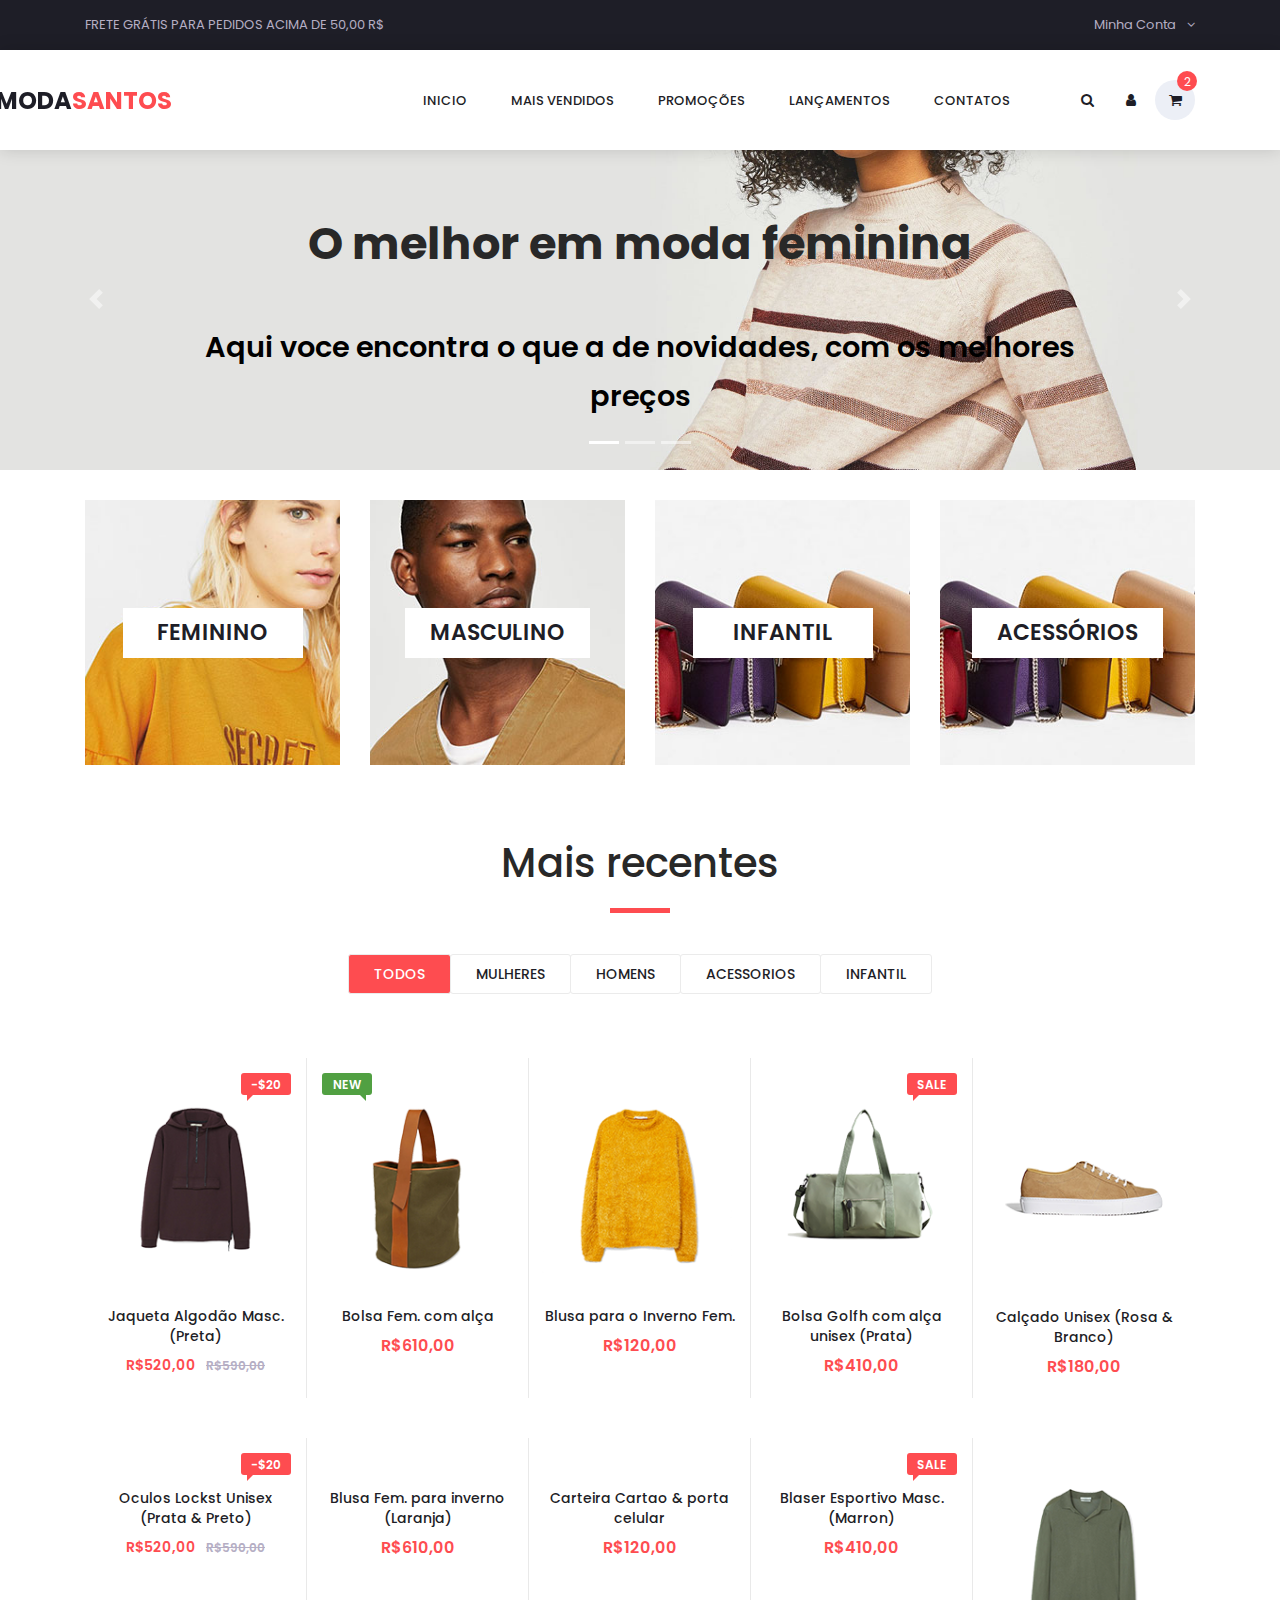
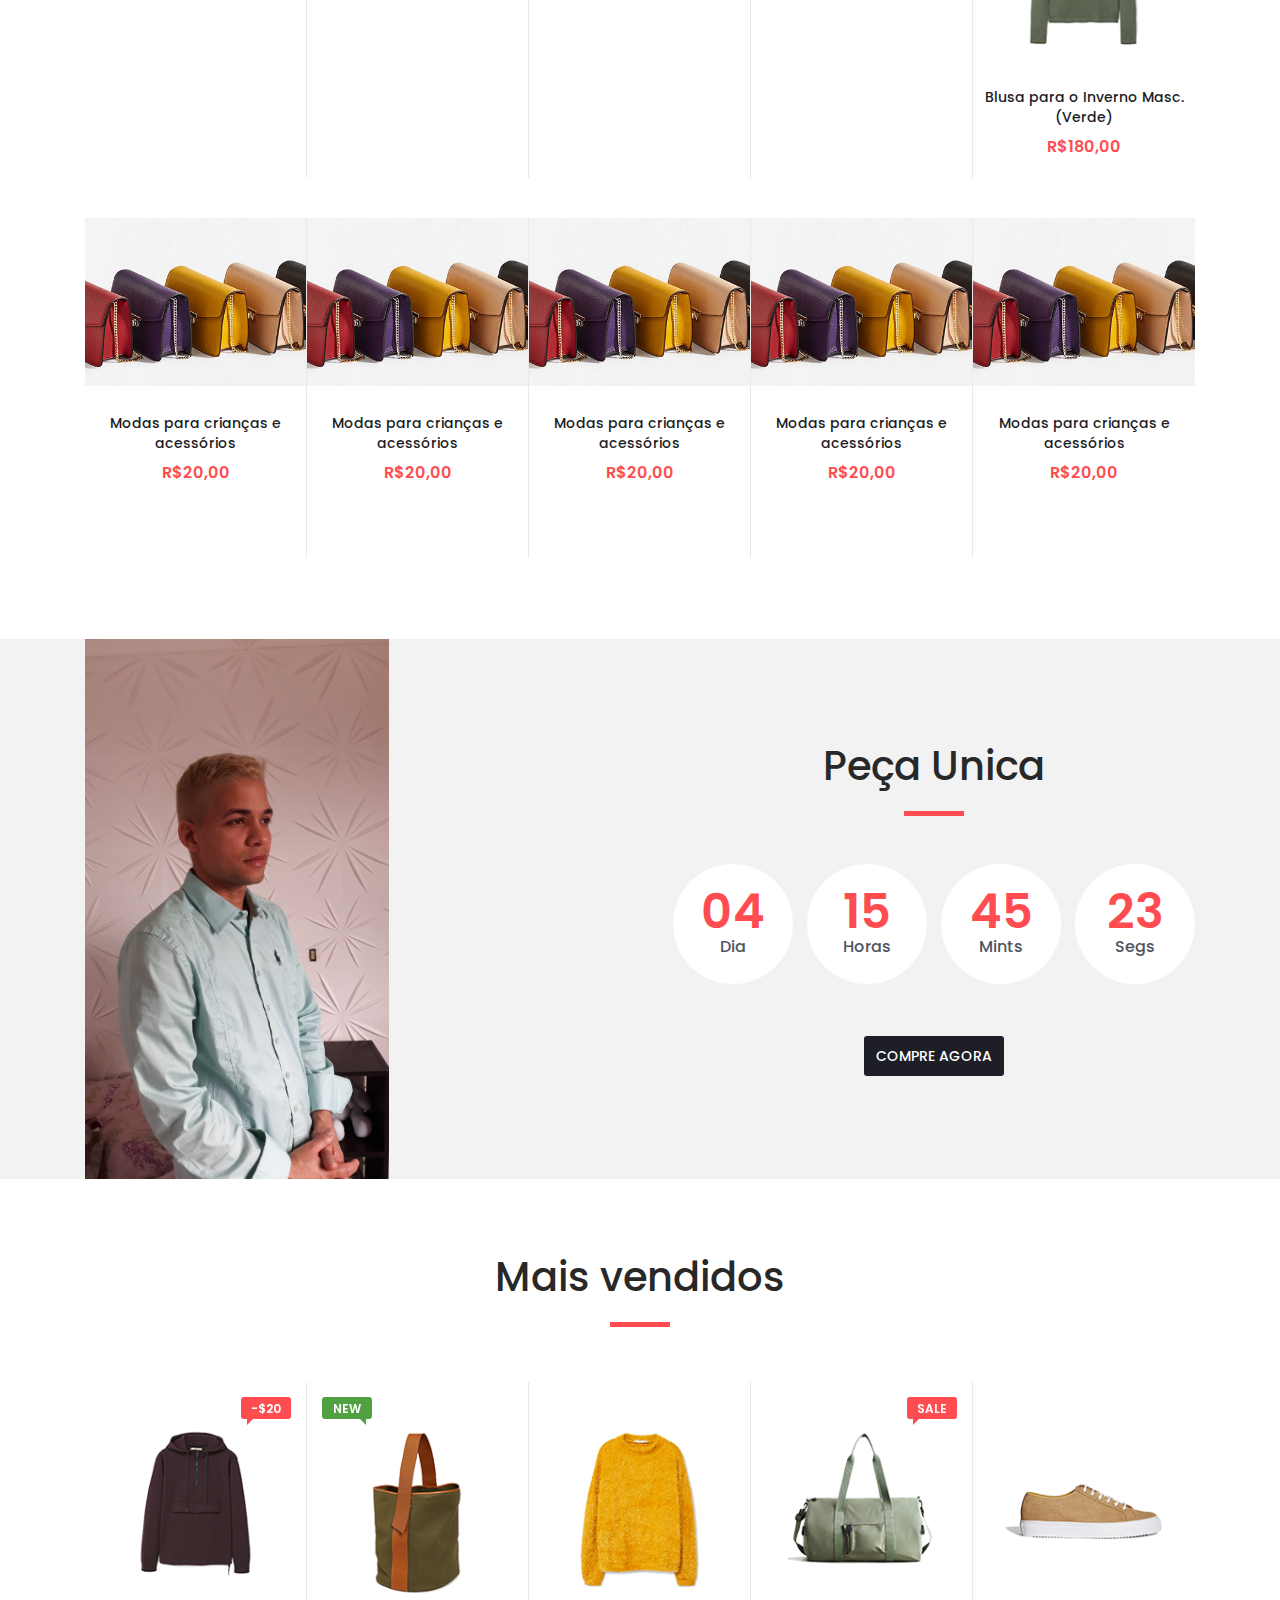
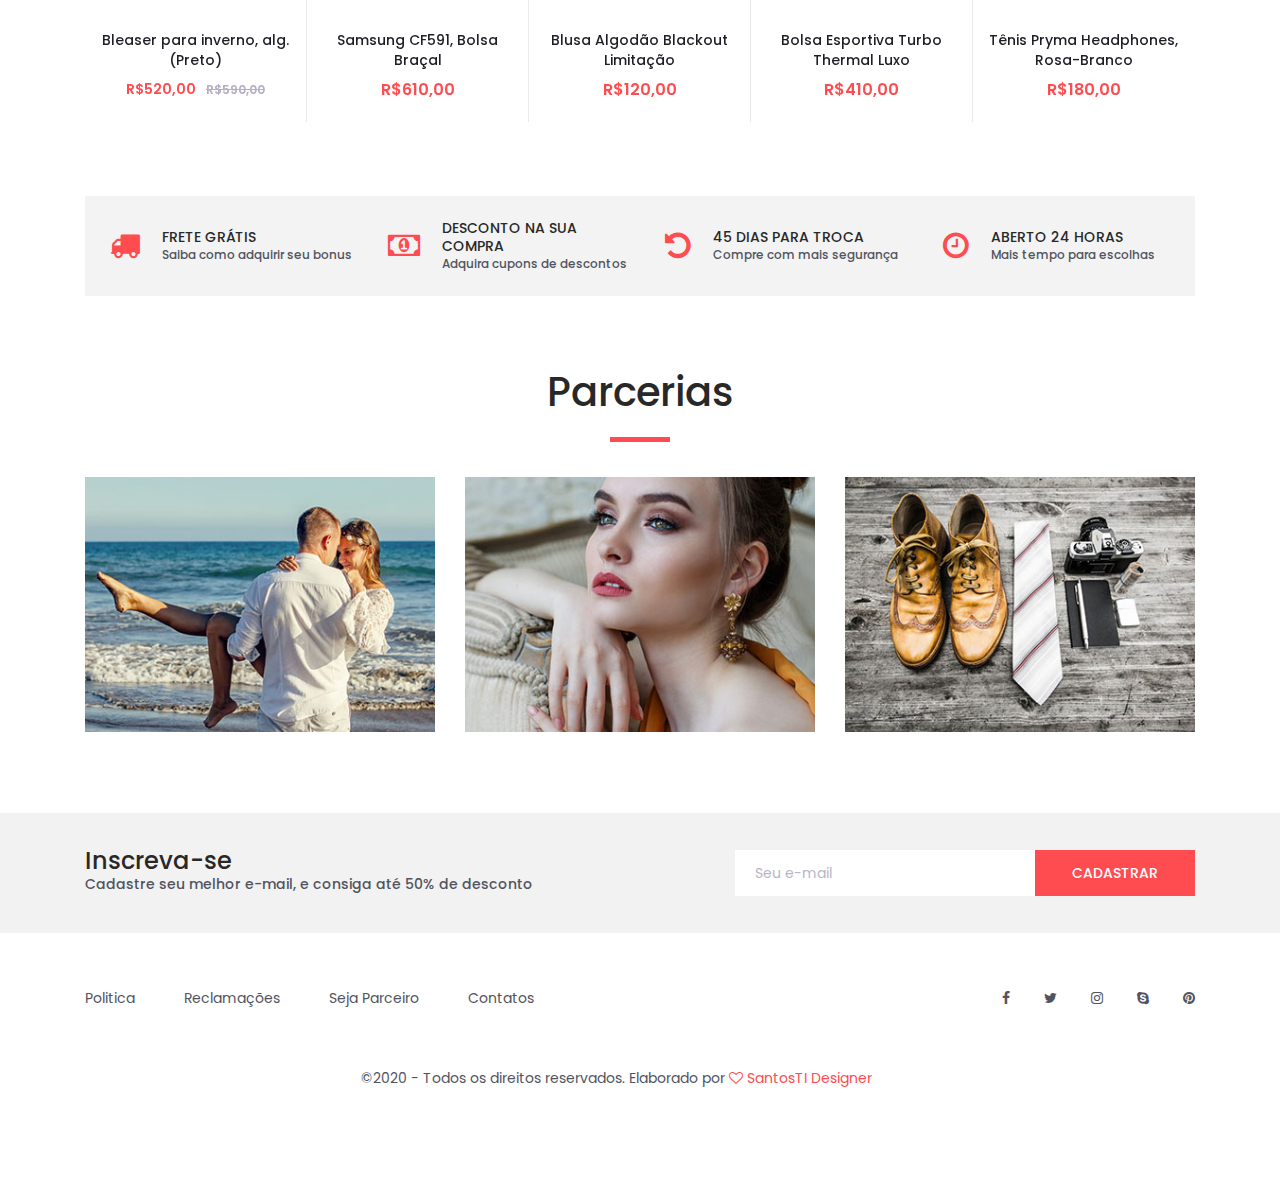
==== index.html @ 79ab2fcf "Add files via upload" ====
<!DOCTYPE html>
<html lang="en">
<head>
<title>Moda Santos</title>
<meta charset="utf-8">
<meta http-equiv="X-UA-Compatible" content="IE=edge">
<meta name="description" content="Modas Santos Template">
<meta name="viewport" content="width=device-width, initial-scale=1">
<link rel="stylesheet" type="text/css" href="styles/bootstrap4/bootstrap.min.css">
<link href="plugins/font-awesome-4.7.0/css/font-awesome.min.css" rel="stylesheet" type="text/css">
<link rel="stylesheet" type="text/css" href="plugins/OwlCarousel2-2.2.1/owl.carousel.css">
<link rel="stylesheet" type="text/css" href="plugins/OwlCarousel2-2.2.1/owl.theme.default.css">
<link rel="stylesheet" type="text/css" href="plugins/OwlCarousel2-2.2.1/animate.css">
<link rel="stylesheet" type="text/css" href="styles/main_styles.css">
<link rel="stylesheet" type="text/css" href="styles/responsive.css">
<link rel="stylesheet" href="css/styles.css">
</head>

<body>

<div class="super_container">

	<!-- Header -->

	<header class="header trans_300">

		<!-- nav inicio-->

		<div class="top_nav">
			<div class="container">
				<div class="row">
					<div class="col-md-6">
						<div class="top_nav_left">frete grátis para pedidos acima de 50,00 R$</div>
					</div>
					<div class="col-md-6 text-right">
						<div class="top_nav_right">
							<ul class="top_nav_menu">
								
								<li class="account">
									<a href="#">
										Minha Conta
										<i class="fa fa-angle-down"></i>
									</a>
									<ul class="account_selection">
										<li><a href="#"><i class="fa fa-sign-in" aria-hidden="true"></i>Logar aqui</a></li>
										<li><a href="#"><i class="fa fa-user-plus" aria-hidden="true"></i>Cadastro</a></li>
									</ul>
								</li>
							</ul>
						</div>
					</div>
				</div>
			</div>
		</div>

		<!--inicio menu -->

		<div class="main_nav_container">
			<div class="container">
				<div class="row">
					<div class="col-lg-12 text-right">
						<div class="logo_container">
							<a href="index.html">Moda<span>Santos</span></a>
						</div>
						<nav class="navbar">
							<ul class="navbar_menu">
								<li><a href="index.html">Inicio</a></li>
								<li><a href="maisvendidos.html">Mais Vendidos</a></li>
								<li><a href="promocoes.html">promoções</a></li>
								<li><a href="lancamentos.html">lançamentos</a></li>
								<li><a href="contact.html">contatos</a></li>
							</ul>
							<ul class="navbar_user">
								<li><a href="#"><i class="fa fa-search" aria-hidden="true"></i></a></li>
								<li><a href="#"><i class="fa fa-user" aria-hidden="true"></i></a></li>
								<li class="checkout">
									<a href="#">
										<i class="fa fa-shopping-cart" aria-hidden="true"></i>
										<span id="checkout_items" class="checkout_items">2</span>
									</a>
								</li>
							</ul>
							<div class="hamburger_container">
								<i class="fa fa-bars" aria-hidden="true"></i>
							</div>
						</nav>
					</div>
				</div>
			</div>
		</div>

	</header>

	<div class="fs_menu_overlay"></div>
	<div class="hamburger_menu">
		<div class="hamburger_close"><i class="fa fa-times" aria-hidden="true"></i></div>
		<div class="hamburger_menu_content text-right">
			<ul class="menu_top_nav">
				<li class="menu_item has-children">
					<a href="#">
						BRL
						<i class="fa fa-angle-down"></i>
					</a>
					<ul class="menu_selection">
						<li><a href="#">cad</a></li>
						<li><a href="#">aud</a></li>
						<li><a href="#">eur</a></li>
						<li><a href="#">gbp</a></li>
					</ul>
				</li>
				<li class="menu_item has-children">
					<a href="#">
						Português
						<i class="fa fa-angle-down"></i>
					</a>
					<ul class="menu_selection">
						<li><a href="#">French</a></li>
						<li><a href="#">Italian</a></li>
						<li><a href="#">German</a></li>
						<li><a href="#">Spanish</a></li>
					</ul>
				</li>
				<li class="menu_item has-children">
					<a href="#">
						Minha Conta
						<i class="fa fa-angle-down"></i>
					</a>
					<ul class="menu_selection">
						<li><a href="#"><i class="fa fa-sign-in" aria-hidden="true"></i>Logar Aqui</a></li>
						<li><a href="#"><i class="fa fa-user-plus" aria-hidden="true"></i>Cadastro</a></li>
					</ul>
				</li>
				<li class="menu_item"><a href="index.html">Inicio</a></li>
				<li class="menu_item"><a href="maisvendidos.html">Mais Vendidos</a></li>
				<li class="menu_item"><a href="promocoes.html">Promoçõess</a></li>
				<li class="menu_item"><a href="lancamentos.html">Lançamentos</a></li>
				<li class="menu_item"><a href="contact.html">contatos</a></li>
			</ul>
		</div>
	</div>
<main>

<!-- Slider -->

	<div id="carouselExampleCaptions" class="carousel slide" data-ride="carousel">
  <ol class="carousel-indicators">
    <li data-target="#carouselExampleCaptions" data-slide-to="0" class="active"></li>
    <li data-target="#carouselExampleCaptions" data-slide-to="1"></li>
    <li data-target="#carouselExampleCaptions" data-slide-to="2"></li>
  </ol>
  <div class="carousel-inner">
    <div class="carousel-item active">
      <img src="images/carousel3.jpg" class="d-block w-100" alt="Engenharia de software">
      <div class="carousel-caption d-none d-md-block">
        <h5>O melhor em moda feminina</h5>
        <p>Aqui voce encontra o que a de novidades, com os melhores preços</p>
      </div>
    </div>
    <div class="carousel-item">
      <img src="images/carousel3.jpg" class="d-block w-100" alt="Engenharia de software">
      <div class="carousel-caption d-none d-md-block">
        <h5>O melhor em moda feminina</h5>
        <p>Aqui voce encontra o que a de novidades com os melhores preços</p>
      </div>
    </div>
    <div class="carousel-item">
      <img src="images/carousel3.jpg" class="d-block w-100" alt="Engenharia de software">
      <div class="carousel-caption d-none d-md-block">
        <h5>O melhor em moda feminina</h5>
        <p>Aqui voce encontra o que a de novidades, com os melhores preços</p>
      </div>
    </div>
  </div>
  <a class="carousel-control-prev" href="#carouselExampleCaptions" role="button" data-slide="prev">
    <span class="carousel-control-prev-icon" aria-hidden="true"></span>
    <span class="sr-only">Previous</span>
  </a>
  <a class="carousel-control-next" href="#carouselExampleCaptions" role="button" data-slide="next">
    <span class="carousel-control-next-icon" aria-hidden="true"></span>
    <span class="sr-only">Next</span>
  </a>
</div>


	<!-- Banner -->
	<div class="banner">
		<div class="container">
			<div class="row">
				<div class="col-md-3">
					<div class="banner_item align-items-center" style="background-image:url(images/banner_1.jpg)">
						<div class="banner_category">
							<a href="paginamulheres.html">Feminino</a>
						</div>
					</div>
				</div>
				<div class="col-md-3">
					<div class="banner_item align-items-center" style="background-image:url(images/banner_3.jpg)">
						<div class="banner_category">
							<a href="paginaacessorios.html">Masculino</a>
						</div>
					</div>
				</div>
				<div class="col-md-3">
					<div class="banner_item align-items-center" style="background-image:url(images/banner_2.jpg)">
						<div class="banner_category">
							<a href="paginamasculino.html">Infantil</a>
						</div>
					</div>					
				</div>
				<div class="col-md-3">
					<div class="banner_item align-items-center" style="background-image:url(images/banner_2.jpg)">
						<div class="banner_category">
							<a href="paginaacessorios.html">Acessórios</a>
						</div>
					</div>
				</div>
			</div>
		</div>
	</div>

	<!-- New Arrivals -->

	<div class="new_arrivals">
		<div class="container">
			<div class="row">
				<div class="col text-center">
					<div class="section_title new_arrivals_title">
						<h2>Mais recentes</h2>
					</div>
				</div>
			</div>
			<div class="row align-items-center">
				<div class="col text-center">
					<div class="new_arrivals_sorting">
						<ul class="arrivals_grid_sorting clearfix button-group filters-button-group">
							<li class="grid_sorting_button button d-flex flex-column justify-content-center align-items-center active is-checked" data-filter="*">Todos</li>
							<li class="grid_sorting_button button d-flex flex-column justify-content-center align-items-center" data-filter=".women">Mulheres</li>
							<li class="grid_sorting_button button d-flex flex-column justify-content-center align-items-center" data-filter=".men">Homens</li>
							<li class="grid_sorting_button button d-flex flex-column justify-content-center align-items-center" data-filter=".accessories">Acessorios</li>
							<li class="grid_sorting_button button d-flex flex-column justify-content-center align-items-center" data-filter=".kids">Infantil</li>							
						</ul>
					</div>
				</div>
			</div>
			<div class="row">
				<div class="col justify-content-center">
					<div class="product-grid" data-isotope='{ "itemSelector": ".product-item", "layoutMode": "fitRows" }'>

						<!-- Product 1 -->

						<div class="product-item men">
							<div class="product discount product_filter">
								<div class="product_image">
									<img src="images/product_1.png" alt="">
								</div>
								<div class="favorite favorite_left"></div>
								<div class="product_bubble product_bubble_right product_bubble_red d-flex flex-column align-items-center"><span>-$20</span></div>
								<div class="product_info">
									<h6 class="product_name"><a href="single.html">Jaqueta Algodão Masc. (Preta)</a></h6>
									<div class="product_price">R$520,00<span>R$590,00</span></div>
								</div>
							</div>
							<div class="red_button add_to_cart_button"><a href="#">adicionar ao carrinho</a></div>
						</div>

						<!-- Product 2 -->

						<div class="product-item women">
							<div class="product product_filter">
								<div class="product_image">
									<img src="images/product_2.png" alt="">
								</div>
								<div class="favorite"></div>
								<div class="product_bubble product_bubble_left product_bubble_green d-flex flex-column align-items-center"><span>new</span></div>
								<div class="product_info">
									<h6 class="product_name"><a href="single.html">Bolsa Fem. com alça</a></h6>
									<div class="product_price">R$610,00</div>
								</div>
							</div>
							<div class="red_button add_to_cart_button"><a href="#">adicionar ao carrinho</a></div>
						</div>

						<!-- Product 3 -->

						<div class="product-item women">
							<div class="product product_filter">
								<div class="product_image">
									<img src="images/product_3.png" alt="">
								</div>
								<div class="favorite"></div>
								<div class="product_info">
									<h6 class="product_name"><a href="single.html">Blusa para o Inverno Fem.</a></h6>
									<div class="product_price">R$120,00</div>
								</div>
							</div>
							<div class="red_button add_to_cart_button"><a href="#">add to cart</a></div>
						</div>

						<!-- Product 4 -->

						<div class="product-item accessories">
							<div class="product product_filter">
								<div class="product_image">
									<img src="images/product_4.png" alt="">
								</div>
								<div class="product_bubble product_bubble_right product_bubble_red d-flex flex-column align-items-center"><span>sale</span></div>
								<div class="favorite favorite_left"></div>
								<div class="product_info">
									<h6 class="product_name"><a href="single.html">Bolsa Golfh com alça unisex (Prata)</a></h6>
									<div class="product_price">R$410,00</div>
								</div>
							</div>
							<div class="red_button add_to_cart_button"><a href="#">adicionar ao carrinho</a></div>
						</div>

						<!-- Product 5 -->

						<div class="product-item women men">
							<div class="product product_filter">
								<div class="product_image">
									<img src="images/product_5.png" alt="">
								</div>
								<div class="favorite"></div>
								<div class="product_info">
									<h6 class="product_name"><a href="single.html">Calçado Unisex (Rosa & Branco)</a></h6>
									<div class="product_price">R$180,00</div>
								</div>
							</div>
							<div class="red_button add_to_cart_button"><a href="#">adicionar ao carrinho</a></div>
						</div>

						<!-- Product 6 -->

						<div class="product-item accessories">
							<div class="product discount product_filter">
								<div class="product_image">
									<img src="images/product_6.png" alt="">
								</div>
								<div class="favorite favorite_left"></div>
								<div class="product_bubble product_bubble_right product_bubble_red d-flex flex-column align-items-center"><span>-$20</span></div>
								<div class="product_info">
									<h6 class="product_name"><a href="#single.html">Oculos Lockst Unisex (Prata & Preto)</a></h6>
									<div class="product_price">R$520,00<span>R$590,00</span></div>
								</div>
							</div>
							<div class="red_button add_to_cart_button"><a href="#">adicionar ao carrinho</a></div>
						</div>

						<!-- Product 7 -->

						<div class="product-item women">
							<div class="product product_filter">
								<div class="product_image">
									<img src="images/product_7.png" alt="">
								</div>
								<div class="favorite"></div>
								<div class="product_info">
									<h6 class="product_name"><a href="single.html">Blusa Fem. para inverno (Laranja)</a></h6>
									<div class="product_price">R$610,00</div>
								</div>
							</div>
							<div class="red_button add_to_cart_button"><a href="#">adicionar ao carrinho</a></div>
						</div>

						<!-- Product 8 -->

						<div class="product-item accessories">
							<div class="product product_filter">
								<div class="product_image">
									<img src="images/product_8.png" alt="">
								</div>
								<div class="favorite"></div>
								<div class="product_info">
									<h6 class="product_name"><a href="single.html">Carteira Cartao & porta celular</a></h6>
									<div class="product_price">R$120,00</div>
								</div>
							</div>
							<div class="red_button add_to_cart_button"><a href="#">adicionar ao carrinho</a></div>
						</div>

						<!-- Product 9 -->

						<div class="product-item men">
							<div class="product product_filter">
								<div class="product_image">
									<img src="images/product_9.png" alt="">
								</div>
								<div class="product_bubble product_bubble_right product_bubble_red d-flex flex-column align-items-center"><span>sale</span></div>
								<div class="favorite favorite_left"></div>
								<div class="product_info">
									<h6 class="product_name"><a href="single.html">Blaser Esportivo Masc. (Marron)</a></h6>
									<div class="product_price">R$410,00</div>
								</div>
							</div>
							<div class="red_button add_to_cart_button"><a href="#">adicionar ao carrinho</a></div>
						</div>

						<!-- Product 10 -->

						<div class="product-item men">
							<div class="product product_filter">
								<div class="product_image">
									<img src="images/product_10.png" alt="">
								</div>
								<div class="favorite"></div>
								<div class="product_info">
									<h6 class="product_name"><a href="single.html">Blusa para o Inverno Masc. (Verde) </a></h6>
									<div class="product_price">R$180,00</div>
								</div>
							</div>
							<div class="red_button add_to_cart_button"><a href="#">adicionar ao carrinho</a></div>
						</div>

						<!-- Product 11 ids -->

						<div class="product-item kids">
							<div class="product product_filter">
								<div class="product_image">
									<img src="images/banner_2.jpg" alt="">
								</div>
								<div class="favorite"></div>
								<div class="product_info">
									<h6 class="product_name"><a href="single.html">Modas para crianças e acessórios</a></h6>
									<div class="product_price">R$20,00</div>
								</div>
							</div>
							<div class="red_button add_to_cart_button"><a href="#">adicionar ao carrinho</a></div>
						</div>

						<!-- Product 12 -->

						<div class="product-item kids">
							<div class="product product_filter">
								<div class="product_image">
									<img src="images/banner_2.jpg" alt="">
								</div>
								<div class="favorite"></div>
								<div class="product_info">
									<h6 class="product_name"><a href="single.html">Modas para crianças e acessórios</a></h6>
									<div class="product_price">R$20,00</div>
								</div>
							</div>
							<div class="red_button add_to_cart_button"><a href="#">adicionar ao carrinho</a></div>
						</div>

						<!-- Product 13 -->

						<div class="product-item kids">
							<div class="product product_filter">
								<div class="product_image">
									<img src="images/banner_2.jpg" alt="">
								</div>
								<div class="favorite"></div>
								<div class="product_info">
									<h6 class="product_name"><a href="single.html">Modas para crianças e acessórios</a></h6>
									<div class="product_price">R$20,00</div>
								</div>
							</div>
							<div class="red_button add_to_cart_button"><a href="#">adicionar ao carrinho</a></div>
						</div>

						<!-- Product 14 -->

						<div class="product-item kids">
							<div class="product product_filter">
								<div class="product_image">
									<img src="images/banner_2.jpg" alt="">
								</div>
								<div class="favorite"></div>
								<div class="product_info">
									<h6 class="product_name"><a href="single.html">Modas para crianças e acessórios</a></h6>
									<div class="product_price">R$20,00</div>
								</div>
							</div>
							<div class="red_button add_to_cart_button"><a href="#">adicionar ao carrinho</a></div>
						</div>

						<!-- Product 15 ids -->

						<div class="product-item kids">
							<div class="product product_filter">
								<div class="product_image">
									<img src="images/banner_2.jpg" alt="">
								</div>
								<div class="favorite"></div>
								<div class="product_info">
									<h6 class="product_name"><a href="single.html">Modas para crianças e acessórios</a></h6>
									<div class="product_price">R$20,00</div>
								</div>
							</div>
							<div class="red_button add_to_cart_button"><a href="#">adicionar ao carrinho</a></div>
						</div>

					</div>
				</div>
			</div>
		</div>
	</div>



	<!-- Deal of the week -->

	<div class="deal_ofthe_week">
		<div class="container">
			<div class="row align-items-center">
				<div class="col-lg-6">
					<div class="deal_ofthe_week_img">
						<img src="images/deal_ofthe_week.jpg" alt="">
					</div>
				</div>
				<div class="col-lg-6 text-right deal_ofthe_week_col">
					<div class="deal_ofthe_week_content d-flex flex-column align-items-center float-right">
						<div class="section_title">
							<h2>Peça Unica</h2>
						</div>
						<ul class="timer">
							<li class="d-inline-flex flex-column justify-content-center align-items-center">
								<div id="day" class="timer_num">04</div>
								<div class="timer_unit">Dia</div>
							</li>
							<li class="d-inline-flex flex-column justify-content-center align-items-center">
								<div id="hour" class="timer_num">15</div>
								<div class="timer_unit">Horas</div>
							</li>
							<li class="d-inline-flex flex-column justify-content-center align-items-center">
								<div id="minute" class="timer_num">45</div>
								<div class="timer_unit">Mints</div>
							</li>
							<li class="d-inline-flex flex-column justify-content-center align-items-center">
								<div id="second" class="timer_num">23</div>
								<div class="timer_unit">Segs</div>
							</li>
						</ul>
						<div class="red_button deal_ofthe_week_button"><a href="#">Compre Agora</a></div>
					</div>
				</div>
			</div>
		</div>
	</div>

	<!-- Best Sellers -->

	<div class="best_sellers">
		<div class="container">
			<div class="row">
				<div class="col text-center">
					<div class="section_title new_arrivals_title">
						<h2>Mais vendidos</h2>
					</div>
				</div>
			</div>
			<div class="row">
				<div class="col">
					<div class="product_slider_container">
						<div class="owl-carousel owl-theme product_slider">

							<!-- Slide 1 -->

							<div class="owl-item product_slider_item">
								<div class="product-item">
									<div class="product discount">
										<div class="product_image">
											<img src="images/product_1.png" alt="">
										</div>
										<div class="favorite favorite_left"></div>
										<div class="product_bubble product_bubble_right product_bubble_red d-flex flex-column align-items-center"><span>-$20</span></div>
										<div class="product_info">
											<h6 class="product_name"><a href="single.html">Bleaser para inverno, alg. (Preto)</a></h6>
											<div class="product_price">R$520,00<span>R$590,00</span></div>
										</div>
									</div>
								</div>
							</div>

							<!-- Slide 2 -->

							<div class="owl-item product_slider_item">
								<div class="product-item women">
									<div class="product">
										<div class="product_image">
											<img src="images/product_2.png" alt="">
										</div>
										<div class="favorite"></div>
										<div class="product_bubble product_bubble_left product_bubble_green d-flex flex-column align-items-center"><span>new</span></div>
										<div class="product_info">
											<h6 class="product_name"><a href="single.html">Samsung CF591, Bolsa Braçal</a></h6>
											<div class="product_price">R$610,00</div>
										</div>
									</div>
								</div>
							</div>

							<!-- Slide 3 -->

							<div class="owl-item product_slider_item">
								<div class="product-item women">
									<div class="product">
										<div class="product_image">
											<img src="images/product_3.png" alt="">
										</div>
										<div class="favorite"></div>
										<div class="product_info">
											<h6 class="product_name"><a href="single.html">Blusa Algodão Blackout Limitação</a></h6>
											<div class="product_price">R$120,00</div>
										</div>
									</div>
								</div>
							</div>

							<!-- Slide 4 -->

							<div class="owl-item product_slider_item">
								<div class="product-item accessories">
									<div class="product">
										<div class="product_image">
											<img src="images/product_4.png" alt="">
										</div>
										<div class="product_bubble product_bubble_right product_bubble_red d-flex flex-column align-items-center"><span>sale</span></div>
										<div class="favorite favorite_left"></div>
										<div class="product_info">
											<h6 class="product_name"><a href="single.html">Bolsa Esportiva Turbo Thermal Luxo</a></h6>
											<div class="product_price">R$410,00</div>
										</div>
									</div>
								</div>
							</div>

							<!-- Slide 5 -->

							<div class="owl-item product_slider_item">
								<div class="product-item women men">
									<div class="product">
										<div class="product_image">
											<img src="images/product_5.png" alt="">
										</div>
										<div class="favorite"></div>
										<div class="product_info">
											<h6 class="product_name"><a href="single.html">Tênis Pryma Headphones, Rosa-Branco </a></h6>
											<div class="product_price">R$180,00</div>
										</div>
									</div>
								</div>
							</div>

							<!-- Slide 6 -->

							<div class="owl-item product_slider_item">
								<div class="product-item accessories">
									<div class="product discount">
										<div class="product_image">
											<img src="images/product_6.png" alt="">
										</div>
										<div class="favorite favorite_left"></div>
										<div class="product_bubble product_bubble_right product_bubble_red d-flex flex-column align-items-center"><span>-$20</span></div>
										<div class="product_info">
											<h6 class="product_name"><a href="single.html">Fujifilm X100T Oculos de Sol (Escura)</a></h6>
											<div class="product_price">R$520,00<span>R$590,00</span></div>
										</div>
									</div>
								</div>
							</div>

							<!-- Slide 7 -->

							<div class="owl-item product_slider_item">
								<div class="product-item women">
									<div class="product">
										<div class="product_image">
											<img src="images/product_7.png" alt="">
										</div>
										<div class="favorite"></div>
										<div class="product_info">
											<h6 class="product_name"><a href="single.html">Blusa CF591, Unissex Esportiva</a></h6>
											<div class="product_price">R$610,00</div>
										</div>
									</div>
								</div>
							</div>

							<!-- Slide 8 -->

							<div class="owl-item product_slider_item">
								<div class="product-item accessories">
									<div class="product">
										<div class="product_image">
											<img src="images/product_8.png" alt="">
										</div>
										<div class="favorite"></div>
										<div class="product_info">
											<h6 class="product_name"><a href="single.html">Carteira Completa Blackout Edition</a></h6>
											<div class="product_price">R$120,00</div>
										</div>
									</div>
								</div>
							</div>

							<!-- Slide 9 -->

							<div class="owl-item product_slider_item">
								<div class="product-item men">
									<div class="product">
										<div class="product_image">
											<img src="images/product_9.png" alt="">
										</div>
										<div class="product_bubble product_bubble_right product_bubble_red d-flex flex-column align-items-center"><span>sale</span></div>
										<div class="favorite favorite_left"></div>
										<div class="product_info">
											<h6 class="product_name"><a href="single.html">Camisa Manga Longa, de Botões</a></h6>
											<div class="product_price">R$410,00</div>
										</div>
									</div>
								</div>
							</div>

							<!-- Slide 10 -->

							<div class="owl-item product_slider_item">
								<div class="product-item men">
									<div class="product">
										<div class="product_image">
											<img src="images/product_10.png" alt="">
										</div>
										<div class="favorite"></div>
										<div class="product_info">
											<h6 class="product_name"><a href="single.html">Pryma Headphones, Blusa Algodão</a></h6>
											<div class="product_price">R$18,00</div>
										</div>
									</div>
								</div>
							</div>
						</div>

						<!-- Slider Navigation -->

						<div class="product_slider_nav_left product_slider_nav d-flex align-items-center justify-content-center flex-column">
							<i class="fa fa-chevron-left" aria-hidden="true"></i>
						</div>
						<div class="product_slider_nav_right product_slider_nav d-flex align-items-center justify-content-center flex-column">
							<i class="fa fa-chevron-right" aria-hidden="true"></i>
						</div>
					</div>
				</div>
			</div>
		</div>
	</div>

	<!-- Benefit -->

	<div class="benefit">
		<div class="container">
			<div class="row benefit_row">
				<div class="col-lg-3 benefit_col">
					<div class="benefit_item d-flex flex-row align-items-center">
						<div class="benefit_icon"><i class="fa fa-truck" aria-hidden="true"></i></div>
						<div class="benefit_content">
							<h6>frete grátis</h6>
							<p>Saiba como adquirir seu bonus</p>
						</div>
					</div>
				</div>
				<div class="col-lg-3 benefit_col">
					<div class="benefit_item d-flex flex-row align-items-center">
						<div class="benefit_icon"><i class="fa fa-money" aria-hidden="true"></i></div>
						<div class="benefit_content">
							<h6>Desconto na sua compra</h6>
							<p>Adquira cupons de descontos</p>
						</div>
					</div>
				</div>
				<div class="col-lg-3 benefit_col">
					<div class="benefit_item d-flex flex-row align-items-center">
						<div class="benefit_icon"><i class="fa fa-undo" aria-hidden="true"></i></div>
						<div class="benefit_content">
							<h6>45 dias para troca</h6>
							<p>Compre com mais segurança</p>
						</div>
					</div>
				</div>
				<div class="col-lg-3 benefit_col">
					<div class="benefit_item d-flex flex-row align-items-center">
						<div class="benefit_icon"><i class="fa fa-clock-o" aria-hidden="true"></i></div>
						<div class="benefit_content">
							<h6>Aberto 24 horas</h6>
							<p>Mais tempo para escolhas</p>
						</div>
					</div>
				</div>
			</div>
		</div>
	</div>

	<!-- Blogs -->

	<div class="blogs">
		<div class="container">
			<div class="row">
				<div class="col text-center">
					<div class="section_title">
						<h2>Parcerias</h2>
					</div>
				</div>
			</div>
			<div class="row blogs_container">
				<div class="col-lg-4 blog_item_col">
					<div class="blog_item">
						<div class="blog_background" style="background-image:url(images/blog_1.jpg)"></div>
						<div class="blog_content d-flex flex-column align-items-center justify-content-center text-center">
							<h4 class="blog_title">Carlos Hisks, dono do blog EsportsHeear</h4>
							<span class="blog_meta">Minha loja favorita</span>
							<a class="blog_more" href="#">Ver comentarios</a>
						</div>
					</div>
				</div>
				<div class="col-lg-4 blog_item_col">
					<div class="blog_item">
						<div class="blog_background" style="background-image:url(images/blog_2.jpg)"></div>
						<div class="blog_content d-flex flex-column align-items-center justify-content-center text-center">
							<h4 class="blog_title">Karla Oliveira, influenciadora</h4>
							<span class="blog_meta">Amo tanto estes luck's</span>
							<a class="blog_more" href="#">Ver comentarios</a>
						</div>
					</div>
				</div>
				<div class="col-lg-4 blog_item_col">
					<div class="blog_item">
						<div class="blog_background" style="background-image:url(images/blog_3.jpg)"></div>
						<div class="blog_content d-flex flex-column align-items-center justify-content-center text-center">
							<h4 class="blog_title">Modas Intima</h4>
							<span class="blog_meta">Uma loja que pensa em voçê</span>
							<a class="blog_more" href="#">Ver comentarios</a>
						</div>
					</div>
				</div>
			</div>
		</div>
	</div>
</main>


	<!-- Newsletter -->
	<div class="newsletter">
		<div class="container">
			<div class="row">
				<div class="col-lg-6">
					<div class="newsletter_text d-flex flex-column justify-content-center align-items-lg-start align-items-md-center text-center">
						<h4>Inscreva-se</h4>
						<p> Cadastre seu melhor e-mail, e consiga até 50% de desconto </p>
					</div>
				</div>
				<div class="col-lg-6">
					<form action="post">
						<div class="newsletter_form d-flex flex-md-row flex-column flex-xs-column align-items-center justify-content-lg-end justify-content-center">
							<input id="newsletter_email" type="email" placeholder="Seu e-mail" required="required" data-error="Valid email is required.">
							<button id="newsletter_submit" type="submit" class="newsletter_submit_btn trans_300" value="Submit">Cadastrar</button>
						</div>
					</form>
				</div>
			</div>
		</div>
	</div>

	<!-- Footer -->

	<footer class="footer">
		<div class="container">
			<div class="row">
				<div class="col-lg-6">
					<div class="footer_nav_container d-flex flex-sm-row flex-column align-items-center justify-content-lg-start justify-content-center text-center">
						<ul class="footer_nav">
							<li><a href="#">Politica</a></li>
							<li><a href="#">Reclamações</a></li>
							<li><a href="#">Seja Parceiro</a></li>
							<li><a href="contact.html">Contatos</a></li>
						</ul>
					</div>
				</div>
				<div class="col-lg-6">
					<div class="footer_social d-flex flex-row align-items-center justify-content-lg-end justify-content-center">
						<ul>
							<li><a href="#"><i class="fa fa-facebook" aria-hidden="true"></i></a></li>
							<li><a href="#"><i class="fa fa-twitter" aria-hidden="true"></i></a></li>
							<li><a href="#"><i class="fa fa-instagram" aria-hidden="true"></i></a></li>
							<li><a href="#"><i class="fa fa-skype" aria-hidden="true"></i></a></li>
							<li><a href="#"><i class="fa fa-pinterest" aria-hidden="true"></i></a></li>
						</ul>
					</div>
				</div>
			</div>
			<div class="row">
				<div class="col-lg-12">
					<div class="footer_nav_container text-center">
						<div class="cr">©2020 - Todos os direitos reservados. Elaborado por <i class="fa fa-heart-o" aria-hidden="true"></i> <a href="#">SantosTI Designer</a></div>
					</div>
				</div>
			</div>
		</div>
	</footer>

</div>

<script src="js/jquery-3.2.1.min.js"></script>
<script src="styles/bootstrap4/popper.js"></script>
<script src="styles/bootstrap4/bootstrap.min.js"></script>
<script src="plugins/Isotope/isotope.pkgd.min.js"></script>
<script src="plugins/OwlCarousel2-2.2.1/owl.carousel.js"></script>
<script src="plugins/easing/easing.js"></script>
<script src="js/custom.js"></script>
</body>

</html>
---- styles/main_styles.css ----
@charset "utf-8";
/* CSS Document */

/******************************

COLOR PALETTE




[Table of Contents]

1. Fonts
2. Body and some general stuff
3. Home
	3.1 Currency
	3.2 Language
	3.3 Account
	3.4 Main Navigation
	3.5 Hamburger Menu
	3.6 Logo
	3.7 Main Slider
4. Banner
5. New Arrivals
	5.1 New Arrivals Sorting
	5.2 New Arrivals Products Grid
6. Deal of the week
7. Best Sellers
	7.1 Slider Nav
8. Benefit
9. Blogs
10. Newsletter
11. Footer



******************************/

/***********
1. Fonts
***********/

@import url('https://fonts.googleapis.com/css?family=Poppins:400,500,600,700,900');

/*********************************
2. Body and some general stuff
*********************************/

*
{
	margin: 0;
	padding: 0;
}
body
{
	font-family: 'Poppins', sans-serif;
	font-size: 14px;
	line-height: 23px;
	font-weight: 400;
	background: #FFFFFF;
	color: #1e1e27;
}
div
{
	display: block;
	position: relative;
	-webkit-box-sizing: border-box;
    -moz-box-sizing: border-box;
    box-sizing: border-box;
}
ul
{
	list-style: none;
	margin-bottom: 0px;
}
element .style { border-radius: 2px solid rgba( 255, 255, 255, 0,0,0,0.8); }
p
{
	font-family: 'Poppins', sans-serif;
	font-size: 14px;
	line-height: 1.7;
	font-weight: 500;
	color: #989898;
	-webkit-font-smoothing: antialiased;
	-webkit-text-shadow: rgba(0,0,0,.01) 0 0 1px;
	text-shadow: rgba(0,0,0,.01) 0 0 1px;
}
p a
{
	display: inline;
	position: relative;
	color: inherit;
	border-bottom: solid 2px #fde0db;
	-webkit-transition: all 200ms ease;
	-moz-transition: all 200ms ease;
	-ms-transition: all 200ms ease;
	-o-transition: all 200ms ease;
	transition: all 200ms ease;
}
a, a:hover, a:visited, a:active, a:link
{
	text-decoration: none;
	-webkit-font-smoothing: antialiased;
	-webkit-text-shadow: rgba(0,0,0,.01) 0 0 1px;
	text-shadow: rgba(0,0,0,.01) 0 0 1px;
}
p a:active
{
	position: relative;
	color: #FF6347;
}
p a:hover
{
	color: #FF6347;
	background: #fde0db;
}
p a:hover::after
{
	opacity: 0.2;
}
::selection
{
	background: #fde0db;
	color: #FF6347;
}
p::selection
{
	background: #fde0db;
}
h1{font-size: 72px;}
h2{font-size: 40px;}
h3{font-size: 28px;}
h4{font-size: 24px;}
h5{font-size: 16px;}
h6{font-size: 14px;}
h1, h2, h3, h4, h5, h6
{
	color: #282828;
	-webkit-font-smoothing: antialiased;
	-webkit-text-shadow: rgba(0,0,0,.01) 0 0 1px;
	text-shadow: rgba(0,0,0,.01) 0 0 1px;
}
h1::selection,
h2::selection,
h3::selection,
h4::selection,
h5::selection,
h6::selection
{

}
::-webkit-input-placeholder
{
	font-size: 16px !important;
	font-weight: 500;
	color: #777777 !important;
}
:-moz-placeholder /* older Firefox*/
{
	font-size: 16px !important;
	font-weight: 500;
	color: #777777 !important;
}
::-moz-placeholder /* Firefox 19+ */
{
	font-size: 16px !important;
	font-weight: 500;
	color: #777777 !important;
}
:-ms-input-placeholder
{
	font-size: 16px !important;
	font-weight: 500;
	color: #777777 !important;
}
::input-placeholder
{
	font-size: 16px !important;
	font-weight: 500;
	color: #777777 !important;
}
.form-control
{
	color: #db5246;
}
section
{
	display: block;
	position: relative;
	box-sizing: border-box;
}
.clear
{
	clear: both;
}
.clearfix::before, .clearfix::after
{
	content: "";
	display: table;
}
.clearfix::after
{
	clear: both;
}
.clearfix
{
	zoom: 1;
}
.float_left
{
	float: left;
}
.float_right
{
	float: right;
}
.trans_200
{
	-webkit-transition: all 200ms ease;
	-moz-transition: all 200ms ease;
	-ms-transition: all 200ms ease;
	-o-transition: all 200ms ease;
	transition: all 200ms ease;
}
.trans_300
{
	-webkit-transition: all 300ms ease;
	-moz-transition: all 300ms ease;
	-ms-transition: all 300ms ease;
	-o-transition: all 300ms ease;
	transition: all 300ms ease;
}
.trans_400
{
	-webkit-transition: all 400ms ease;
	-moz-transition: all 400ms ease;
	-ms-transition: all 400ms ease;
	-o-transition: all 400ms ease;
	transition: all 400ms ease;
}
.trans_500
{
	-webkit-transition: all 500ms ease;
	-moz-transition: all 500ms ease;
	-ms-transition: all 500ms ease;
	-o-transition: all 500ms ease;
	transition: all 500ms ease;
}
.fill_height
{
	height: 100%;
}
.super_container
{
	width: 100%;
	overflow: hidden;
}

/*********************************
3. Home
*********************************/

.header
{
	position: fixed;
	top: 0;
	left: 0;
	width: 100%;
	background: #FFFFFF;
	z-index: 10;
}
.top_nav
{
	width: 100%;
	height: 50px;
	background: #1e1e27;
}
.top_nav_left
{
	height: 50px;
	line-height: 50px;
	font-size: 13px;
	color: #b5aec4;
	text-transform: uppercase;
}

/*********************************
3.1 Currency
*********************************/

.currency
{
	display: inline-block;
	position: relative;
	min-width: 50px;
	border-radius: solid 1px #33333b;
	padding-right: 20px;
	padding-left: 20px;
	text-align: center;
	vertical-align: middle;
	background: #1e1e27;
}
.currency > a
{
	display: block;
	color: #b5aec4;
	font-weight: 400;
	height: 50px;
	line-height: 50px;
	font-size: 13px;
	text-transform: uppercase;
}
.currency > a > i
{
	margin-left: 8px;
}
.currency:hover .currency_selection
{
	visibility: visible;
	opacity: 1;
	top: 100%;
}
.currency_selection
{
	display: block;
	position: absolute;
	right: 0;
	top: 120%;
	margin: 0;
	width: 100%;
	background: #FFFFFF;
	visibility: hidden;
	opacity: 0;
	z-index: 1;
	box-shadow: 0 0 25px rgba(63, 78, 100, 0.15);
	-webkit-transition: opacity 0.3s ease;
	-moz-transition: opacity 0.3s ease;
	-ms-transition: opacity 0.3s ease;
	-o-transition: opacity 0.3s ease;
	transition: all 0.3s ease;
}
.currency_selection li
{
	padding-left: 10px;
	padding-right: 10px;
	line-height: 50px;
}
.currency_selection li a
{
	display: block;
	color: #232530;
	border-bottom: solid 1px #dddddd;
	font-size: 13px;
	text-transform: uppercase;
	-webkit-transition: opacity 0.3s ease;
	-moz-transition: opacity 0.3s ease;
	-ms-transition: opacity 0.3s ease;
	-o-transition: opacity 0.3s ease;
	transition: all 0.3s ease;
}
.currency_selection li a:hover
{
	color: #b5aec4;
}
.currency_selection li:last-child a
{
	border-bottom: none;
}

/*********************************
3.2 Language
*********************************/

.language
{
	display: inline-block;
	position: relative;
	min-width: 50px;
	border-radius: solid 1px #33333b;
	padding-right: 20px;
	padding-left: 20px;
	text-align: center;
	vertical-align: middle;
	background: #1e1e27;
}
.language > a
{
	display: block;
	color: #b5aec4;
	font-weight: 400;
	height: 50px;
	line-height: 50px;
	font-size: 13px;
}
.language > a > i
{
	margin-left: 8px;
}
.language:hover .language_selection
{
	visibility: visible;
	opacity: 1;
	top: 100%;
}
.language_selection
{
	display: block;
	position: absolute;
	right: 0;
	top: 120%;
	margin: 0;
	width: 100%;
	background: #FFFFFF;
	visibility: hidden;
	opacity: 0;
	z-index: 1;
	box-shadow: 0 0 25px rgba(63, 78, 100, 0.15);
	-webkit-transition: opacity 0.3s ease;
	-moz-transition: opacity 0.3s ease;
	-ms-transition: opacity 0.3s ease;
	-o-transition: opacity 0.3s ease;
	transition: all 0.3s ease;
}
.language_selection li
{
	padding-left: 10px;
	padding-right: 10px;
	line-height: 50px;
}
.language_selection li a
{
	display: block;
	color: #232530;
	border-bottom: solid 1px #dddddd;
	font-size: 13px;
	-webkit-transition: opacity 0.3s ease;
	-moz-transition: opacity 0.3s ease;
	-ms-transition: opacity 0.3s ease;
	-o-transition: opacity 0.3s ease;
	transition: all 0.3s ease;
}
.language_selection li a:hover
{
	color: #b5aec4;
}
.language_selection li:last-child a
{
	border-bottom: none;
}

/*********************************
3.3 Account
*********************************/

.account
{
	display: inline-block;
	position: relative;
	min-width: 50px;
	padding-left: 20px;
	text-align: center;
	vertical-align: middle;
	background: #1e1e27;
}
.account > a
{
	display: block;
	color: #b5aec4;
	font-weight: 400;
	height: 50px;
	line-height: 50px;
	font-size: 13px;
}
.account > a > i
{
	margin-left: 8px;
}
.account:hover .account_selection
{
	visibility: visible;
	opacity: 1;
	top: 100%;
}
.account_selection
{
	display: block;
	position: absolute;
	right: 0;
	top: 120%;
	margin: 0;
	width: 100%;
	background: #FFFFFF;
	visibility: hidden;
	opacity: 0;
	z-index: 1;
	box-shadow: 0 0 25px rgba(63, 78, 100, 0.15);
	-webkit-transition: opacity 0.3s ease;
	-moz-transition: opacity 0.3s ease;
	-ms-transition: opacity 0.3s ease;
	-o-transition: opacity 0.3s ease;
	transition: all 0.3s ease;
}
.account_selection li
{
	padding-left: 10px;
	padding-right: 10px;
	line-height: 50px;
}
.account_selection li a
{
	display: block;
	color: #232530;
	border-bottom: solid 1px #dddddd;
	font-size: 14px;
	-webkit-transition: all 0.3s ease;
	-moz-transition: all 0.3s ease;
	-ms-transition: all 0.3s ease;
	-o-transition: all 0.3s ease;
	transition: all 0.3s ease;
}
.account_selection li a:hover
{
	color: #b5aec4;
}
.account_selection li:last-child a
{
	border-bottom: none;
}
.account_selection li a i
{
	margin-right: 10px;
}

/*********************************
3.4 Main Navigation
*********************************/

.main_nav_container
{
	width: 100%;
	background: #FFFFFF;
	box-shadow: 0 0 16px rgba(0, 0, 0, 0.15);
}
.navbar
{
	width: auto;
	height: 100px;
	float: right;
	padding-left: 0px;
	padding-right: 0px;
}
.navbar_menu li
{
	display: inline-block;
}
.navbar_menu li a
{
	display: block;
	color: #1e1e27;
	font-size: 13px;
	font-weight: 500;
	text-transform: uppercase;
	padding: 20px;
	-webkit-transition: color 0.3s ease;
	-moz-transition: color 0.3s ease;
	-ms-transition: color 0.3s ease;
	-o-transition: color 0.3s ease;
	transition: color 0.3s ease;
}
.navbar_menu li a:hover
{
	color: #b5aec4;
}
.navbar_user
{
	margin-left: 37px;
}
.navbar_user li
{
	display: inline-block;
	text-align: center;
}
.navbar_user li a
{
	display: -webkit-box;
	display: -moz-box;
	display: -ms-flexbox;
	display: -webkit-flex;
	display: flex;
	flex-direction: column;
	justify-content: center;
	align-items: center;
	position: relative;
	width: 40px;
	height: 40px;
	color: #1e1e27;
	-webkit-transition: color 0.3s ease;
	-moz-transition: color 0.3s ease;
	-ms-transition: color 0.3s ease;
	-o-transition: color 0.3s ease;
	transition: color 0.3s ease;
}
.navbar_user li a:hover
{
	color: #b5aec4;
}
.checkout a
{
	background: #eceff6;
	border-radius: 50%;
}
.checkout_items
{
	display: -webkit-box;
	display: -moz-box;
	display: -ms-flexbox;
	display: -webkit-flex;
	display: flex;
	flex-direction: column;
	justify-content: center;
	align-items: center;
	position: absolute;
	top: -9px;
	left: 22px;
	width: 20px;
	height: 20px;
	border-radius: 50%;
	background: #fe4c50;
	font-size: 12px;
	color: #FFFFFF;
}

/*********************************
3.5 Hamburger Menu
*********************************/

.hamburger_container
{
	display: none;
	margin-left: 40px;
}
.hamburger_container i
{
	font-size: 24px;
	color: #1e1e27;
	-webkit-transition: all 300ms ease;
	-moz-transition: all 300ms ease;
	-ms-transition: all 300ms ease;
	-o-transition: all 300ms ease;
	transition: all 300ms ease;
}
.hamburger_container:hover i
{
	color: #b5aec4;
}
.hamburger_menu
{
	position: fixed;
	top: 0;
	right: -400px;
	width: 400px;
	height: 100vh;
	background: rgba(255,255,255,0.95);
	z-index: 10;
	-webkit-transition: all 300ms ease;
	-moz-transition: all 300ms ease;
	-ms-transition: all 300ms ease;
	-o-transition: all 300ms ease;
	transition: all 300ms ease;
}
.hamburger_menu.active
{
	right: 0;
}
.fs_menu_overlay
{
	position: fixed;
	top: 0;
	left: 0;
	width: 100vw;
	height: 100vh;
	z-index: 9;
	background: rgba(255,255,255,0);
	pointer-events: none;
	-webkit-transition: all 200ms ease;
	-moz-transition: all 200ms ease;
	-ms-transition: all 200ms ease;
	-o-transition: all 200ms ease;
	transition: all 200ms ease;
}
.hamburger_close
{
	position: absolute;
	top: 26px;
	right: 10px;
	padding: 10px;
	z-index: 1;
}
.hamburger_close i
{
	font-size: 24px;
	color: #1e1e27;
	-webkit-transition: all 300ms ease;
	-moz-transition: all 300ms ease;
	-ms-transition: all 300ms ease;
	-o-transition: all 300ms ease;
	transition: all 300ms ease;
}
.hamburger_close:hover i
{
	color: #b5aec4;
}
.hamburger_menu_content
{
	padding-top: 100px;
	width: 100%;
	height: 100%;
	padding-right: 20px;
}
.menu_item
{
	display: block;
	position: relative;
	border-bottom: solid 1px #b5aec4;
	vertical-align: middle;
}
.menu_item > a
{
	display: block;
	color: #1e1e27;
	font-weight: 500;
	height: 50px;
	line-height: 50px;
	font-size: 14px;
	text-transform: uppercase;
}
.menu_item > a:hover
{
	color: #b5aec4;
}
.menu_item > a > i
{
	margin-left: 8px;
}
.menu_item.active .menu_selection
{
	display: block;
	visibility: visible;
	opacity: 1;
}
.menu_selection
{
	margin: 0;
	width: 100%;
	max-height: 0;
	overflow: hidden;
	z-index: 1;
	-webkit-transition: all 0.3s ease;
	-moz-transition: all 0.3s ease;
	-ms-transition: all 0.3s ease;
	-o-transition: all 0.3s ease;
	transition: all 0.3s ease;
}
.menu_selection li
{
	padding-left: 10px;
	padding-right: 10px;
	line-height: 50px;
}
.menu_selection li a
{
	display: block;
	color: #232530;
	border-bottom: solid 1px #dddddd;
	font-size: 13px;
	text-transform: uppercase;
	-webkit-transition: opacity 0.3s ease;
	-moz-transition: opacity 0.3s ease;
	-ms-transition: opacity 0.3s ease;
	-o-transition: opacity 0.3s ease;
	transition: all 0.3s ease;
}
.menu_selection li a:hover
{
	color: #b5aec4;
}
.menu_selection li:last-child a
{
	border-bottom: none;
}

/*********************************
3.6 Logo
*********************************/

.logo_container
{
	position: absolute;
	top: 50%;
	-webkit-transform: translateY(-50%);
	-moz-transform: translateY(-50%);
	-ms-transform: translateY(-50%);
	-o-transform: translateY(-50%);
	transform: translateY(-50%);
	left: 5px;
}
.logo_container a
{
	font-size: 24px; margin-left: -45%; float: left;
	color: #1e1e27;
	font-weight: 700;
	text-transform: uppercase;
}
.logo_container a span
{
	color: #fe4c50;
}

/*********************************
3.7 Main Slider
*********************************/

.main_slider
{
	width: 100%;
	height: 700px;
	background-repeat: no-repeat;
	background-size: cover;
	background-position: center center;
	margin-top: 150px;
}
.main_slider_content
{
	width: 60%;
}
.main_slider_content h6
{
	font-weight: 500;
	text-transform: uppercase;
	margin-bottom: 29px;
}
.main_slider_content h1
{
	font-weight: 400;
	line-height: 1;
}
.red_button
{
	display: -webkit-inline-box;
	display: -moz-inline-box;
	display: -ms-inline-flexbox;
	display: -webkit-inline-flex;
	display: inline-flex;
	flex-direction: column;
	justify-content: center;
	align-items: center;
	width: auto;
	height: 40px;
	background: #fe4c50;
	border-radius: 3px;
	-webkit-transition: all 0.3s ease;
	-moz-transition: all 0.3s ease;
	-ms-transition: all 0.3s ease;
	-o-transition: all 0.3s ease;
	transition: all 0.3s ease;
}
.red_button:hover
{
	background: #FE7C7F !important;
}
.red_button a
{
	display: block;
	color: #FFFFFF;
	text-transform: uppercase;
	font-size: 14px;
	font-weight: 500;
	text-align: center;
	line-height: 40px;
	width: 100%;
}
.shop_now_button
{
	width: 140px;
	margin-top: 32px;
}

/*********************************
4. Banner
*********************************/

.banner
{
	width: 100%;
	margin-top: 30px;
}
.banner_item
{
	display: -webkit-box;
	display: -moz-box;
	display: -ms-flexbox;
	display: -webkit-flex;
	display: flex;
	flex-direction: column;
	justify-content: center;
	align-items: center;
	height: 265px;
	background-repeat: no-repeat;
	background-size: cover;
	background-position: center center;
}
.banner_category
{
	height: 50px;
	background: #FFFFFF;
	min-width: 180px;
	padding-left: 25px;
	padding-right: 25px;
}
.banner_category a
{
	display: block;
	color: #1e1e27;
	text-transform: uppercase;
	font-size: 22px;
	font-weight: 600;
	text-align: center;
	line-height: 50px;
	width: 100%;
	-webkit-transition: color 0.3s ease;
	-moz-transition: color 0.3s ease;
	-ms-transition: color 0.3s ease;
	-o-transition: color 0.3s ease;
	transition: color 0.3s ease;
}
.banner_category a:hover
{
	color: #b5aec4;
}

/*********************************
5. New Arrivals
*********************************/

.new_arrivals
{
	width: 100%;
}
.new_arrivals_title
{
	margin-top: 74px;
}

/*********************************
5.1 New Arrivals Sorting
*********************************/

.new_arrivals_sorting
{
	display: inline-block;
	border-radius: 3px;
	margin-top: 59px;
	overflow: visible;
}
.grid_sorting_button
{
	height: 40px;
	min-width: 102px;
	padding-left: 25px;
	padding-right: 25px;
	cursor: pointer;
	border: solid 1px #ebebeb;
	font-size: 14px;
	font-weight: 500;
	text-transform: uppercase;
	background: #FFFFFF;
	border-radius: 3px;
	margin: 0;
	float: left;
	margin-left: -1px;
}
.grid_sorting_button:first-child
{
	margin-left: 0px;
}
.grid_sorting_button:last-child
{

}
.grid_sorting_button.active:hover
{
	background: #FE7C7F !important;
}
.grid_sorting_button.active
{
	color: #FFFFFF;
	background: #fe4c50;
}

/*********************************
5.2 New Arrivals Products Grid
*********************************/

.product-grid
{
	width: 100%;
	margin-top: 57px;
}
.product-item
{
	width: 20%;
	height: 380px;
	cursor: pointer;
}
.product-item::after
{
	display: block;
	position: absolute;
	top: 0;
	left: -1px;
	width: calc(100% + 1px);
	height: 100%;
	pointer-events: none;
	content: '';
	border: solid 2px rgba(235,235,235,0);
	border-radius: 3px;
	-webkit-transition: all 0.3s ease;
	-moz-transition: all 0.3s ease;
	-ms-transition: all 0.3s ease;
	-o-transition: all 0.3s ease;
	transition: all 0.3s ease;
}
.product-item:hover::after
{
	box-shadow: 0 25px 29px rgba(63, 78, 100, 0.15);
	border: solid 2px rgba(235,235,235,1);
}
.product
{
	width: 100%;
	height: 340px;
	border-right: solid 1px #e9e9e9;
}
.product_image
{
	width: 100%;
}
.product_image img
{
	width: 100%;
}
.product_info
{
	text-align: center;
	padding-left: 10px;
	padding-right: 10px;
}
.product_name
{
	margin-top: 27px;
}
.product_name a
{
	color: #1e1e27;
	line-height: 20px;
}
.product_name:hover a
{
	color: #b5aec4;
}
.discount .product_info .product_price
{
	font-size: 14px;
}
.product_price
{
	font-size: 16px;
	color: #fe4c50;
	font-weight: 600;
}
.product_price span
{
	font-size: 12px;
	margin-left: 10px;
	color: #b5aec4;
	text-decoration: line-through;
}
.product_bubble
{
	position: absolute;
	top: 15px;
	width: 50px;
	height: 22px;
	border-radius: 3px;
	text-transform: uppercase;
}
.product_bubble span
{
	font-size: 12px;
	font-weight: 600;
	color: #FFFFFF;
}
.product_bubble_right::after
{
	content: ' ';
	position: absolute;
	width: 0;
	height: 0;
	left: 6px;
	right: auto;
	top: auto;
	bottom: -6px;
	border: 6px solid;
}
.product_bubble_left::after
{
	content: ' ';
	position: absolute;
	width: 0;
	height: 0;
	left: auto;
	right: 6px;
	bottom: -6px;
	border: 6px solid;
}
.product_bubble_red::after
{
	border-color: transparent transparent transparent #fe4c50;
}
.product_bubble_left::after
{
	border-color: #51a042 #51a042 transparent transparent;
}
.product_bubble_red
{
	background: #fe4c50;
}
.product_bubble_green
{
	background: #51a042;
}
.product_bubble_left
{
	left: 15px;
}
.product_bubble_right
{
	right: 15px;
}
.add_to_cart_button
{
	width: 100%;
	visibility: hidden;
	opacity: 0;
	-webkit-transition: all 0.3s ease;
	-moz-transition: all 0.3s ease;
	-ms-transition: all 0.3s ease;
	-o-transition: all 0.3s ease;
	transition: all 0.3s ease;
}
.add_to_cart_button a
{
	font-size: 12px;
	font-weight: 600;
}
.product-item:hover .add_to_cart_button
{
	visibility: visible;
	opacity: 1;
}
.favorite
{
	position: absolute;
	top: 15px;
	right: 15px;
	color: #b9b4c7;
	width: 17px;
	height: 17px;
	visibility: hidden;
	opacity: 0;
}
.favorite_left
{
	left: 15px;
}
.favorite.active
{
	visibility: visible;
	opacity: 1;
}
.product-item:hover .favorite
{
	visibility: visible;
	opacity: 1;
}
.favorite.active::after
{
	font-family: 'FontAwesome';
	content:'\f004';
	color: #fe4c50;
}
.favorite::after
{
	font-family: 'FontAwesome';
	content:'\f08a';
}
.favorite:hover::after
{
	color: #fe4c50;
}

/*********************************
6. Deal of the week
*********************************/

.deal_ofthe_week
{
	width: 100%;
	margin-top: 41px;
	background: #f2f2f2;
}
.deal_ofthe_week_img
{
	height: 540px;
}
.deal_ofthe_week_img img
{
	height: 100%;
}
.deal_ofthe_week_content
{
	height: 100%;
}
.section_title
{
	display: inline-block;
	text-align: center;
}
.section_title h2
{
	display: inline-block;
}
.section_title::after
{
	display: block;
	position: absolute;
	top: calc(100% + 13px);
	left: 50%;
	-webkit-transform: translateX(-50%);
	-moz-transform: translateX(-50%);
	-ms-transform: translateX(-50%);
	-o-transform: translateX(-50%);
	transform: translateX(-50%);
	width: 60px;
	height: 5px;
	background: #fe4c50;
	content: '';
}
.timer
{
	margin-top: 66px;
}
.timer li
{
	display: inline-block;
	width: 120px;
	height: 120px;
	border-radius: 50%;
	background: #FFFFFF;
	margin-right: 10px;
}
.timer li:last-child
{
	margin-right: 0px;
}
.timer_num
{
	font-size: 48px;
	font-weight: 600;
	color: #fe4c50;
	margin-top: 10px;
}
.timer_unit
{
	margin-top: 12px;
	font-size: 16px;
	font-weight: 500;
	color: #51545f;
}
.deal_ofthe_week_button
{
	width: 140px;
	background: #1e1e27;
	margin-top: 52px;
}
.deal_ofthe_week_button:hover
{
	background: #2b2b34 !important;
}

/*********************************
7. Best Sellers
*********************************/

.product_slider_container
{
	width: 100%;
	height: 340px;
	margin-top: 73px;
}
.product_slider_container::after
{
	display: block;
	position: absolute;
	top: 0;
	right: 0;
	width: 1px;
	height: 100%;
	background: #FFFFFF;
	content: '';
	z-index: 1;
}
.product_slider
{
	overflow: visible !important;
}
.product_slider_item .product-item
{
	height: 340px;
}
.product_slider_item
{
	width: 20%;
}
.product_slider_item .product-item
{
	width: 100% !important;
}

/*********************************
7.1 Slider Nav
*********************************/

.product_slider_nav
{
	position: absolute;
	width: 30px;
	height: 70px;
	background: #d3d3d6;
	-webkit-transform: translateY(-50%);
	-moz-transform: translateY(-50%);
	-ms-transform: translateY(-50%);
	-o-transform: translateY(-50%);
	transform: translateY(-50%);
	z-index: 2;
	cursor: pointer;
	visibility: hidden;
	opacity: 0;
	-webkit-transition: all 300ms ease;
	-moz-transition: all 300ms ease;
	-ms-transition: all 300ms ease;
	-o-transition: all 300ms ease;
	transition: all 300ms ease;
}
.product_slider_container:hover .product_slider_nav
{
	visibility: visible;
	opacity: 1;
}
.product_slider_nav i
{
	color: #FFFFFF;
	font-size: 12px;
}
.product_slider_nav_left
{
	top: 50%;
	left: 0;
}
.product_slider_nav_right
{
	top: 50%;
	right: 0;
}

/*********************************
8. Benefit
*********************************/

.benefit
{
	margin-top: 74px;
}
.benefit_row
{
	padding-left: 15px;
	padding-right: 15px;
}
.benefit_col
{
	padding-left: 0px;
	padding-right: 0px;
}
.benefit_item
{
	height: 100px;
	background: #f3f3f3;
	border-radius: solid 1px #FFFFFF;
	padding-left: 25px;
}
.benefit_col:last-child .benefit_item
{
	border-right: none;
}
.benefit_icon i
{
	font-size: 30px;
	color: #fe4c50;
}
.benefit_content
{
	padding-left: 22px;
}
.benefit_content h6
{
	text-transform: uppercase;
	line-height: 18px;
	font-weight: 500;
	margin-bottom: 0px;
}
.benefit_content p
{
	font-size: 12px;
	line-height: 18px;
	margin-bottom: 0px;
	color: #51545f;
}

/*********************************
9. Blogs
*********************************/

.blogs
{
	margin-top: 72px;
}
.blogs_container
{
	margin-top: 53px;
}
.blog_item
{
	height: 255px;
	width: 100%;
}
.blog_background
{
	position: absolute;
	top: 0;
	left: 0;
	width: 100%;
	height: 100%;
	background-repeat: no-repeat;
	background-size: cover;
	background-position: center center;
}
.blog_content
{
	position: absolute;
	top: 30px;
	left: 30px;
	width: calc(100% - 60px);
	height: calc(100% - 60px);
	background: rgba(255,255,255,0.9);
	padding-left: 10px;
	padding-right: 10px;
	visibility: hidden;
	opacity: 0;
	transform-origin: center center;
	-webkit-transform: scale(0.7);
	-moz-transform: scale(0.7);
	-ms-transform: scale(0.7);
	-o-transform: scale(0.7);
	transform: scale(0.7);
	-webkit-transition: all 300ms ease;
	-moz-transition: all 300ms ease;
	-ms-transition: all 300ms ease;
	-o-transition: all 300ms ease;
	transition: all 300ms ease;
}
.blog_item:hover .blog_content
{
	visibility: visible;
	opacity: 1;
	transform: scale(1);
}
.blog_title
{
	font-weight: 500;
	line-height: 1.25;
	margin-bottom: 0px;
}
.blog_meta
{
	font-size: 12px;
	line-height: 30px;
	font-weight: 400;
	text-transform: uppercase;
	color: #51545f;
	margin-bottom: 0px;
	margin-top: 3px;
	letter-spacing: 1px;
}
.blog_more
{
	font-size: 14px;
	line-height: 16px;
	font-weight: 500;
	color: #fe4c50;
	border-bottom: solid 1px #fe4c50;
	margin-top: 12px;
}
.blog_more:hover
{
	color: #FE7C7F;
}

/*********************************
10. Newsletter
*********************************/

.newsletter
{
	width: 100%;
	background: #f2f2f2;
	margin-top: 81px;
}
.newsletter_text
{
	height: 120px;
}
.newsletter_text h4
{
	margin-bottom: 0px;
	line-height: 24px;
}
.newsletter_text p
{
	margin-bottom: 0px;
	line-height: 1.7;
	color: #51545f;
}
.newsletter_form
{
	height: 120px;
}
#newsletter_email
{
	width: 300px;
	height: 46px;
	background: #FFFFFF;
	border: none;
	padding-left: 20px;
}
#newsletter_email:focus
{
	border: solid 1px #7f7f7f !important;
	box-shadow: none !important;
}
:focus
{
	outline: none !important;
}
#newsletter_email::-webkit-input-placeholder
{
	font-size: 14px !important;
	font-weight: 400;
	color: #b9b4c7 !important;
}
#newsletter_email:-moz-placeholder /* older Firefox*/
{
	font-size: 14px !important;
	font-weight: 400;
	color: #b9b4c7 !important;
}
#newsletter_email::-moz-placeholder /* Firefox 19+ */
{
	font-size: 14px !important;
	font-weight: 400;
	color: #b9b4c7 !important;
}
#newsletter_email:-ms-input-placeholder
{
	font-size: 14px !important;
	font-weight: 400;
	color: #b9b4c7 !important;
}
#newsletter_email::input-placeholder
{
	font-size: 14px !important;
	font-weight: 400;
	color: #b9b4c7 !important;
}
.newsletter_submit_btn
{
	width: 160px;
	height: 46px;
	border: none;
	background: #fe4c50;
	color: #FFFFFF;
	font-size: 14px;
	font-weight: 500;
	text-transform: uppercase;
	cursor: pointer;
}
.newsletter_submit_btn:hover
{
	background: #FE7C7F;
}

/*********************************
11. Footer
*********************************/

.footer_nav_container
{
	height: 130px;
}
.cr
{
	margin-right: 48px;
}
.footer_nav li
{
	display: inline-block;
	margin-right: 45px;
}
.footer_nav li:last-child
{
	margin-right: 0px;
}
.footer_nav li a, .cr
{
	font-size: 14px;
	color: #51545f;
	line-height: 30px;
	-webkit-transition: all 300ms ease;
	-moz-transition: all 300ms ease;
	-ms-transition: all 300ms ease;
	-o-transition: all 300ms ease;
	transition: all 300ms ease;
}
.footer_nav li a:hover, .cr a, .cr i
{
	color: #fe4c50;
}
.footer_social
{
	height: 130px;
}
.footer_social ul li
{
	display: inline-block;
	margin-right: 10px;
}
.footer_social ul li:last-child
{
	margin-right: 0px;
}
.footer_social ul li a
{
	color: #51545f;
	-webkit-transition: all 300ms ease;
	-moz-transition: all 300ms ease;
	-ms-transition: all 300ms ease;
	-o-transition: all 300ms ease;
	transition: all 300ms ease;
	padding: 10px;
}
.footer_social ul li:last-child a
{
	padding-right: 0px;
}
.footer_social ul li a:hover
{
	color: #fe4c50;
}
---- styles/responsive.css ----
@charset "utf-8";
/* CSS Document */

/******************************

[Table of Contents]

1. 1600px
2. 1440px
3. 1280px
4. 1199px
5. 1024px
6. 991px
7. 959px
8. 880px
9. 768px
10. 767px
11. 539px
12. 479px
13. 400px

******************************/


@media only screen and (max-width: 1600px)
{
	
}

/************
2. 1440px
************/

@media only screen and (max-width: 1540px)
{
	
}

/************
3. 1380px
************/

@media only screen and (max-width: 1380px)
{
	
}

/************
3. 1280px
************/

@media only screen and (max-width: 1280px)
{
	
}

/************
4. 1199px
************/

@media only screen and (max-width: 1199px)
{
	.main_slider
	{
		min-height: 475px;
		height: calc(100vw / 1.714);
	}
	.main_slider_content
	{
		width: 80%;
	}
	.banner_item
	{
		height: 220px;
	}
	.product-item
	{
		height: 360px;
	}
	.product
	{
		height: 320px;
	}
	.timer li
	{
		width: 90px;
		height: 90px;
	}
	.timer_num
	{
		font-size: 36px;
		font-weight: 500;
	}
	.timer_unit
	{
		margin-top: 5px;
	}
	.blog_title
	{
		font-size: 20px;
	}
}

/************
5. 1024px
************/

@media only screen and (max-width: 1024px)
{
	
}

/************
6. 991px
************/

@media only screen and (max-width: 991px)
{
	h1{font-size: 48px;}
	h2{font-size: 36px;}
	.main_slider_content h6
	{
		margin-bottom: 23px;
	}
	.shop_now_button
	{
		margin-top: 26px;
	}
	.grid-item
	{
		width: 25%;
	}
	.top_nav
	{
		display: none;
	}
	.navbar_menu
	{
		display: none;
	}
	.hamburger_container
	{
		display: block;
	}
	.main_slider
	{
		margin-top: 100px;
	}
	.main_slider_content
	{
		width: 100%;
		padding-right: 15px;
	}
	.banner_item
	{
		height: 160px;
	}
	.banner_category
	{
		min-width: 160px;
		height: 40px;
	}
	.banner_category a
	{
		font-size: 16px;
		line-height: 40px;
	}
	.product-item
	{
		width: 25%;
	}
	.deal_ofthe_week_col
	{
		display: -webkit-box;
		display: -moz-box;
		display: -ms-flexbox;
		display: -webkit-flex;
		display: flex;
		flex-direction: column;
		justify-content: center;
		align-items: center;
		position: absolute;
		top: 0;
		left: 0;
		width: 100%;
		height: 100%;
	}
	.deal_ofthe_week_content
	{
		position: relative;
		top: auto;
		left: auto;
		height: auto;
	}
	.deal_ofthe_week_img
	{
		text-align: center;
	}
	.timer li
	{
		width: 70px;
		height: 70px;
	}
	.timer_num
	{
		font-size: 28px;
	}
	.timer_unit
	{
		margin-top: 1px;
		font-size: 14px;
	}
	.benefit_col
	{
		margin-bottom: 30px;
	}
	.benefit_col:last-child
	{
		margin-bottom: 0px;
	}
	.blog_item_col
	{
		margin-bottom: 30px;
	}
	.blog_item_col:last-child
	{
		margin-bottom: 0px;
	}
	.blog_item
	{
		height: 440px;
	}
	.blog_title
	{
		font-size: 24px;
	}
	.newsletter_text
	{
		height: auto;
		margin-top: 30px;
	}
	.newsletter_text p
	{
		margin-top: 5px;
	}
	.newsletter_form
	{
		height: auto;
		margin-top: 30px;
		margin-bottom: 40px;
	}
	.footer_nav_container
	{
		height: auto;
		margin-top: 65px;
	}
	.footer_social
	{
		height: auto;
		margin-top: 20px;
		margin-bottom: 65px;
	}
}

/************
7. 959px
************/

@media only screen and (max-width: 959px)
{
	
}

/************
8. 880px
************/

@media only screen and (max-width: 880px)
{
	
}

/************
9. 768px
************/

@media only screen and (max-width: 768px)
{
	
}

/************
10. 767px
************/

@media only screen and (max-width: 767px)
{
	h1{font-size: 36px;}
	h2{font-size: 24px;}
	h6{font-size: 12px;}
	.main_slider_content h6
	{
		margin-bottom: 20px;
	}
	.shop_now_button
	{
		margin-top: 23px;
	}
	.red_button a
	{
		font-size: 12px;
	}
	.banner_item
	{
		margin-bottom: 30px;
		height: 210px;
	}
	.new_arrivals_title
	{
		margin-top: 44px;
	}
	.product-item
	{
		width: 33.333333333333%;
		height: 345px;
	}
	.product
	{
		height: 305px;
	}
	.grid_sorting_button
	{
		font-size: 13px;
		padding-left: 20px;
		padding-right: 20px;
		min-width: 80px;
	}
	.product_slider_container
	{
		height: auto;
	}
	.product_slider_item .product-item
	{
		height: 380px;
	}
	.benefit_col
	{
		margin-bottom: 15px;
	}
	.blog_item
	{
		height: 372px;
	}
	.newsletter_form
	{
		margin-bottom: 40px;
	}
	.newsletter_submit_btn
	{
		margin-top: 15px;
	}
}

/************
11. 575px
************/

@media only screen and (max-width: 575px)
{
	.hamburger_menu
	{
		right: -100%;
		width: 100%;
	}
	.product-item
	{
		width: 50%;
		height: 420px;
	}
	.product
	{
		height: 380px;
	}
	.blog_item
	{
		height: calc((100vw - 30px) / 1.37);
	}
	.cr
	{
		display: block;
		margin-right: 0px;
		margin-bottom: 30px;
		font-size: 13px;
	}
	.footer_nav
	{
		margin-bottom: 20px;
	}
	.footer_nav li
	{
		display: block;
		margin-right: 0px;
	}
	.footer_nav li a
	{
		font-size: 13px;
	}
}

/************
11. 539px
************/

@media only screen and (max-width: 539px)
{
	
}

/************
12. 480px
************/

@media only screen and (max-width: 480px)
{
	
}

/************
13. 479px
************/

@media only screen and (max-width: 479px)
{
	.logo_container a
	{
		font-size: 12px;
	}
	.hamburger_container
	{
		margin-left: 25px;
	}
	.hamburger_container i
	{
		font-size: 16px;
	}
	.hamburger_close
	{
		top: 14px;
		right: 4px;
	}
	.hamburger_close i
	{
		font-size: 20px;
	}
	.hamburger_menu_content
	{
		padding-right: 15px;
		padding-top: 70px;
	}
	.menu_item
	{
		border-bottom-color: rgba(181, 174, 196, 0.5);
	}
	.menu_item > a
	{
		font-size: 12px;
		line-height: 35px;
		height: 35px;
	}
	.menu_selection li a
	{
		font-size: 12px;
		line-height: 35px;
		height: 35px;
	}
	.navbar
	{
		height: 70px;
	}
	.navbar_user li a
	{
		width: 30px;
		height: 30px;
		font-size: 12px;
	}
	.checkout_items
	{
		width: 15px;
		height: 15px;
		font-size: 10px;		
	}
	.main_slider
	{
		height: calc(100vh - 70px);
		/*height: 80vw;*/
		min-height: auto;
		margin-top: 70px;
	}
	.main_slider_content h6
	{
		margin-bottom: 15px;
	}
	.main_slider_content h1
	{
		font-size: 24px;
	}
	.shop_now_button
	{
		margin-top: 15px;
		width: 100px;
		height: 35px;
	}
	.red_button a
	{
		font-size: 10px;
	}
	.banner_item
	{
		height: calc((100vw - 30px) / 2.6);
	}
	.grid_sorting_button
	{
		font-size: 12px;
		padding-left: 10px;
		padding-right: 10px;
		min-width: 60px;
		height: 35px;
	}
	.product-item
	{
		width: 100%;
		height: auto;
	}
	.product
	{
		height: auto;
	}
	.product_name a
	{
		font-size: 12px;
	}
	.add_to_cart_button
	{
		margin-top: 20px;
	}
	.deal_ofthe_week_img
	{
		height: 400px;
	}
	.timer
	{
		margin-top: 42px;
	}
	.timer li
	{
		width: 50px;
		height: 50px;
	}
	.section_title::after
	{
	    top: calc(100% + 8px);
	    height: 3px;
	}
	.timer_num
	{
		margin-top: 4px;
		font-size: 16px;
	}
	.timer_unit
	{
		margin-top: -9px;
		font-size: 10px;
	}
	.deal_ofthe_week_button
	{
		margin-top: 36px;
	}

	.product_slider_item .product-item
	{
		width: 100%;
		height: auto;
	}
	.product_slider_item .product-item:hover::after
	{
		box-shadow: none;
	}
	.product_slider_item .product-item .product
	{
		height: auto;
	}
	.product_slider_item .product-item .product_info
	{
		padding-bottom: 30px;
	}
	.blog_title
	{
		font-size: 16px;
	}
	.blog_meta
	{
		font-size: 10px;
	}
	.blog_more
	{
		font-size: 12px;
		margin-top: 5px;
	}
	.newsletter_form
	{
		margin-top: 22px;
	}
	.newsletter_text h4
	{
		font-size: 20px;
	}
	.newsletter_text p
	{
		font-size: 13px;
		margin-top: 5px;
	}
	.newsletter_submit_btn
	{
		font-size: 12px;
	}
	#newsletter_email
	{
		height: 40px;
		width: 100%;
		padding-left: 15px;
	}
	.newsletter_submit_btn
	{
		height: 36px;
		width: 130px;
	}
	#newsletter_email::-webkit-input-placeholder
	{
		font-size: 12px !important;
		padding-left: 0px;
	}
	#newsletter_email:-moz-placeholder /* older Firefox*/
	{
		font-size: 12px !important;
		padding-left: 0px;
	}
	#newsletter_email::-moz-placeholder /* Firefox 19+ */ 
	{
		font-size: 12px !important;
		padding-left: 0px;
	} 
	#newsletter_email:-ms-input-placeholder
	{ 
		font-size: 12px !important;
		padding-left: 0px;
	}
	#newsletter_email::input-placeholder
	{
		font-size: 12px !important;
		padding-left: 0px;
	}
	.footer_nav_container
	{
		margin-top: 35px;
	}
	.cr
	{
		margin-bottom: 20px;
	}
	.footer_nav
	{
		margin-bottom: 20px;
	}
	.footer_social
	{
		margin-top: 5px;
		margin-bottom: 30px;
	}
}

/************
14. 400px
************/

@media only screen and (max-width: 400px)
{
	
}
---- css/styles.css ----
/* Slider */
.container-fluid {  padding: 0;
}



#mainSlider .carousel-caption {  
}

.carousel-inner .carousel-caption h5 { font-size: 2rem; font-weight: 700; color: 
}

.carousel-inner .carousel-caption p {  font-size: 1.4rem;  font-weight: 600;  color: #000; margin-bottom: -1%;
}

.carousel-control-prev { margin-top: 10%;
 }
.carousel-control-next { margin-top: 10%; 
}


/* MEDIAS */
/* celulares até 576 */
@media (max-width: 575.98px) {
	
	}

/* celulates entre 576 ate 767.98 */
@media (min-width: 576px) and (max-width: 767.98px) { 
	.carousel-inner .carousel-caption h5 { font-size: 1.8rem; }
	.carousel-inner .carousel-caption p { font-size: 1.2rem; }
	}

/* tablets de 768 até 992 */
@media (min-width: 768px) and (max-width: 991.98px) { 
	.carousel-inner .carousel-caption h5 { font-size: 1.8rem; padding: 2%;}
	.carousel-inner .carousel-caption p { font-size: 1.2rem; }
	}

/* descktops 992 para 1200 */
@media (min-width: 992px) and (max-width: 1199.98px) { 
	.carousel-inner .carousel-caption h5 { font-size: 2.2rem; margin-top: -20%; padding: 3%; }
	.carousel-inner .carousel-caption p { font-size: 1.4rem; }
	}
	
/* acima de 1200 */
@media (min-width: 1200px) and (max-width: 1600px) { 
	.carousel-inner .carousel-caption h5 { font-size: 2.8rem; padding: 5%;}
	.carousel-inner .carousel-caption p { font-size: 1.8rem; margin-bottom: 1%; }

	}
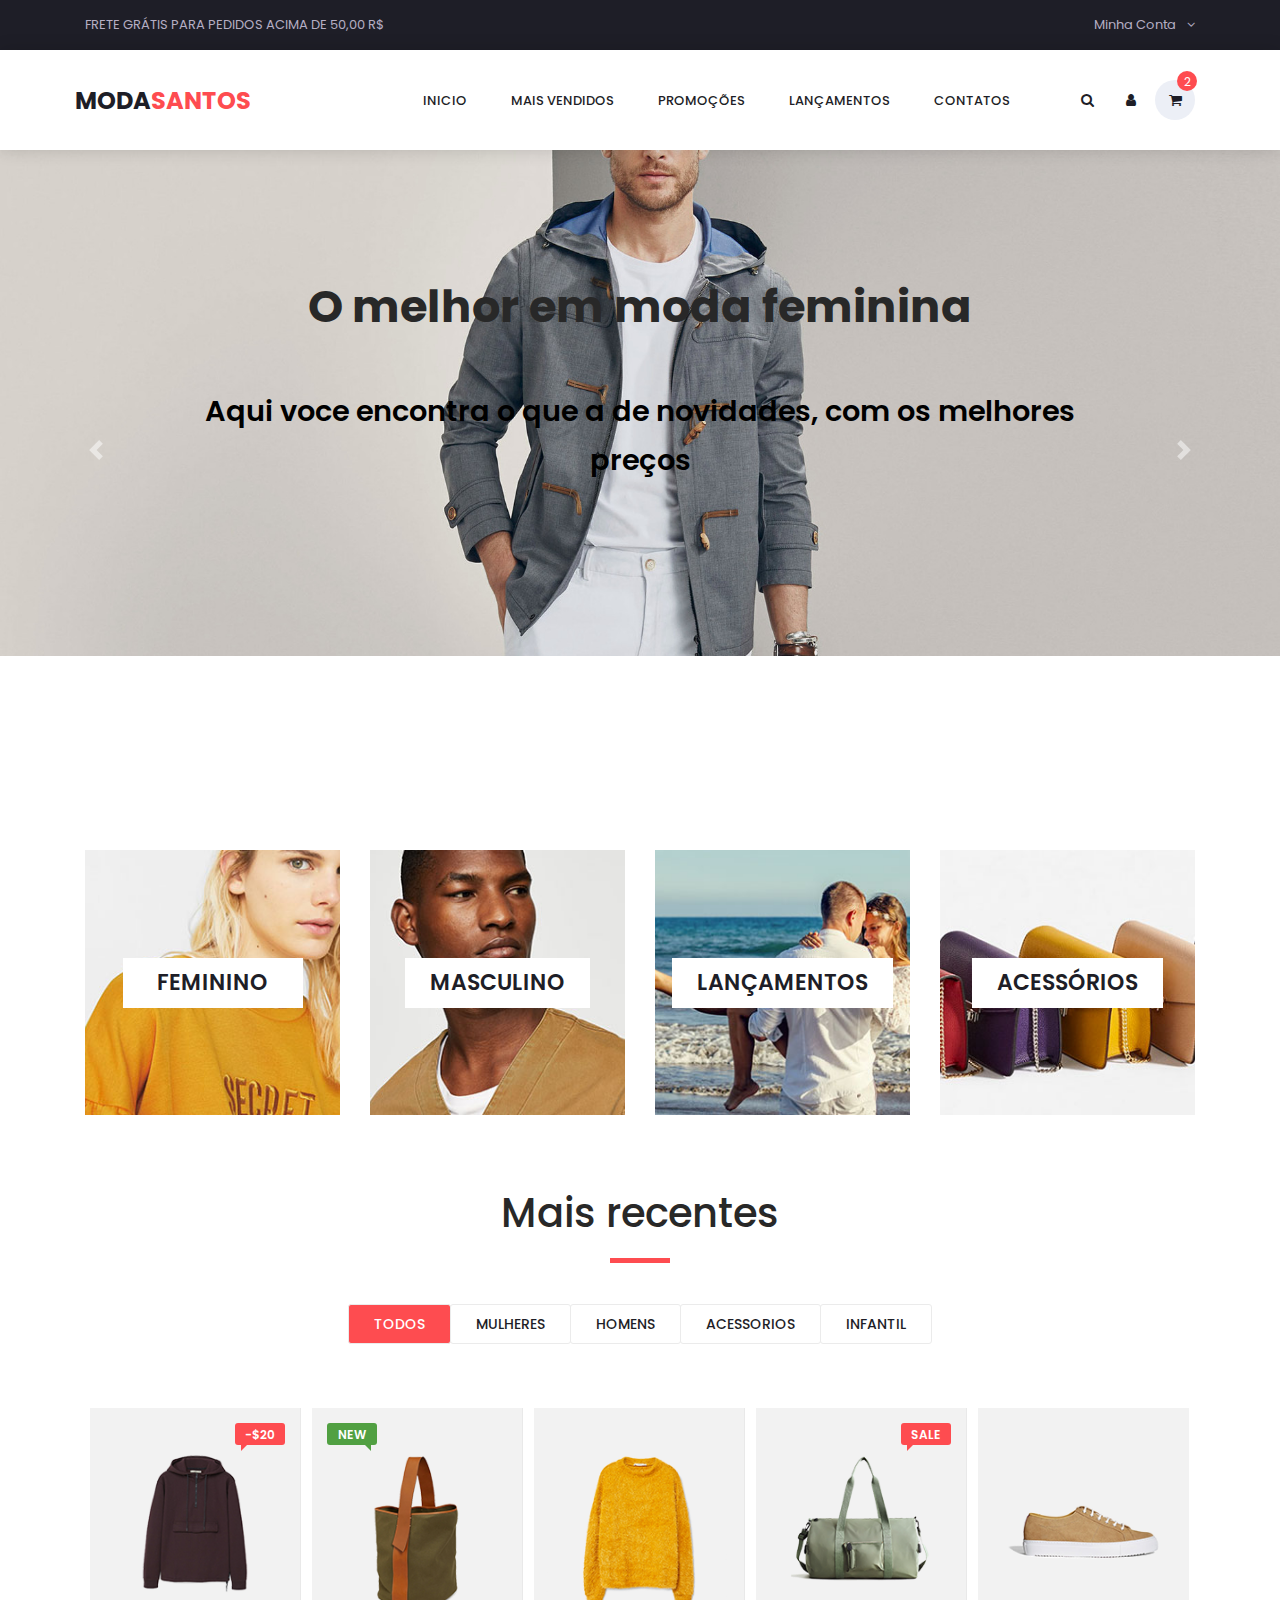
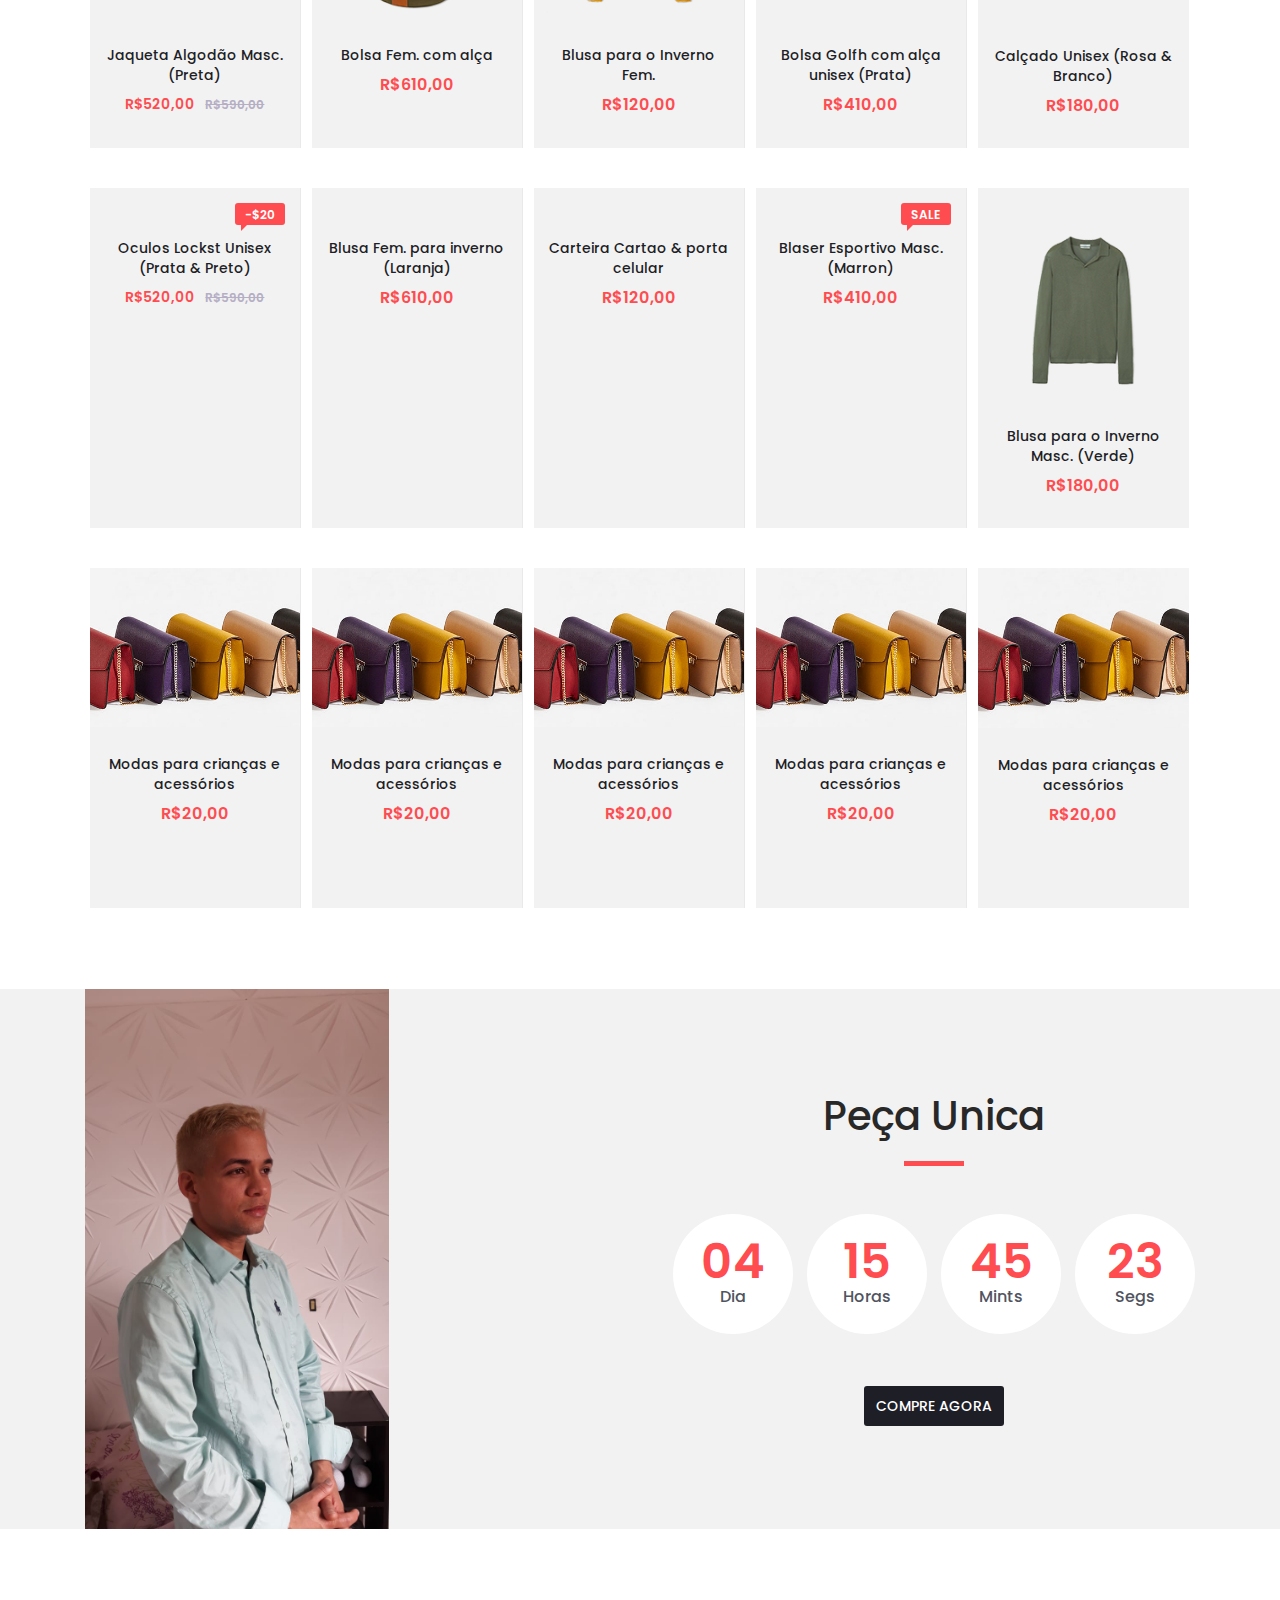
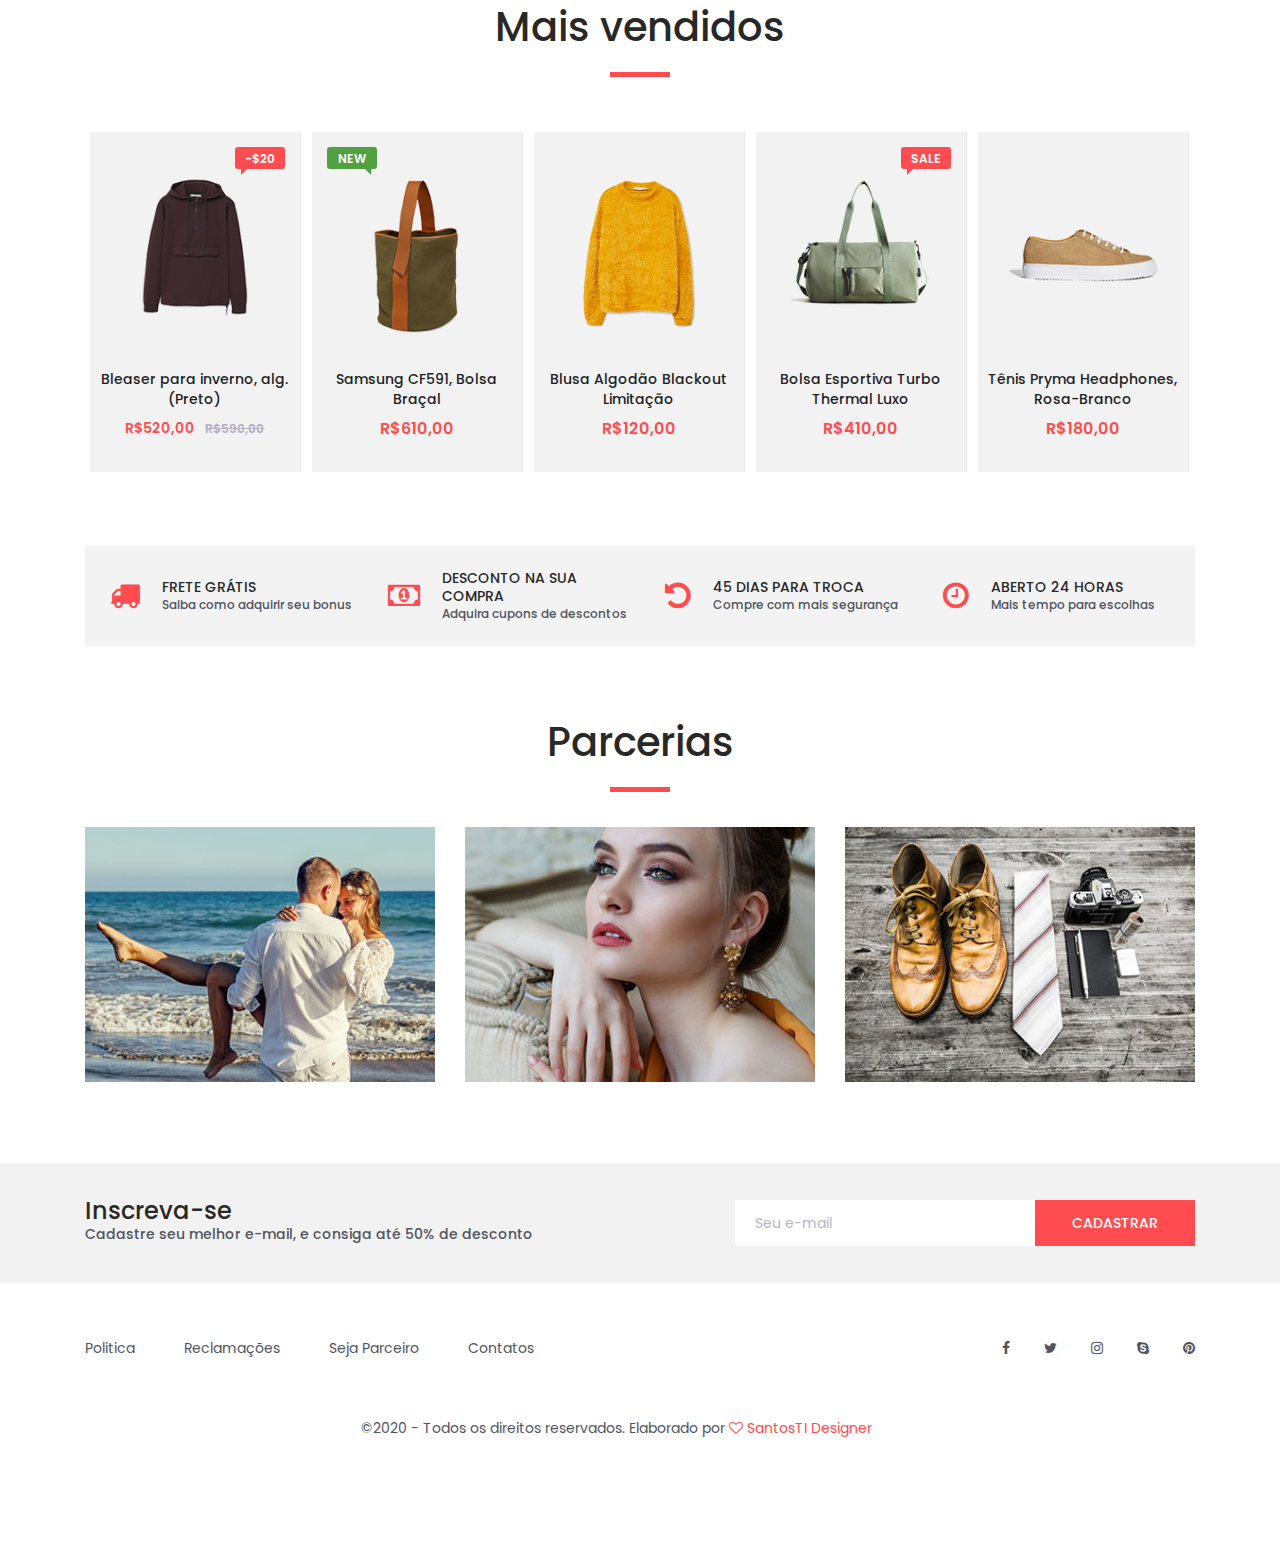
==== commit 4cd4c644: "Add files via upload" ====
--- a/index.html
+++ b/index.html
@@ -150,21 +150,21 @@
   </ol>
   <div class="carousel-inner">
     <div class="carousel-item active">
-      <img src="images/carousel3.jpg" class="d-block w-100" alt="Engenharia de software">
+      <img src="images/banner5.jpg" class="d-block w-100" alt="Engenharia de software">
       <div class="carousel-caption d-none d-md-block">
         <h5>O melhor em moda feminina</h5>
         <p>Aqui voce encontra o que a de novidades, com os melhores preços</p>
       </div>
     </div>
     <div class="carousel-item">
-      <img src="images/carousel3.jpg" class="d-block w-100" alt="Engenharia de software">
+      <img src="images/banner5.jpg" class="d-block w-100" alt="Engenharia de software">
       <div class="carousel-caption d-none d-md-block">
         <h5>O melhor em moda feminina</h5>
         <p>Aqui voce encontra o que a de novidades com os melhores preços</p>
       </div>
     </div>
     <div class="carousel-item">
-      <img src="images/carousel3.jpg" class="d-block w-100" alt="Engenharia de software">
+      <img src="images/banner5.jpg" class="d-block w-100" alt="Engenharia de software">
       <div class="carousel-caption d-none d-md-block">
         <h5>O melhor em moda feminina</h5>
         <p>Aqui voce encontra o que a de novidades, com os melhores preços</p>
@@ -196,16 +196,16 @@
 				<div class="col-md-3">
 					<div class="banner_item align-items-center" style="background-image:url(images/banner_3.jpg)">
 						<div class="banner_category">
-							<a href="paginaacessorios.html">Masculino</a>
+							<a href="paginamasculino.html">Masculino</a>
 						</div>
 					</div>
 				</div>
 				<div class="col-md-3">
-					<div class="banner_item align-items-center" style="background-image:url(images/banner_2.jpg)">
+					<div class="banner_item align-items-center" style="background-image:url(images/blog_1.jpg)">
 						<div class="banner_category">
-							<a href="paginamasculino.html">Infantil</a>
-						</div>
-					</div>					
+							<a href="paginamulheres.html">lançamentos</a>
+						</div>
+					</div><!-- Slider 	https://www.xvideos.com/video63887713/branquinha_magrinha_gostosa_gemendo_no_pau_grande_do_namorado_gabbie_luna_#show-related-->
 				</div>
 				<div class="col-md-3">
 					<div class="banner_item align-items-center" style="background-image:url(images/banner_2.jpg)">
--- a/css/styles.css
+++ b/css/styles.css
@@ -1,16 +1,18 @@
 /* Slider */
 .container-fluid {  padding: 0;
+	
 }
-
-
+.logo_container a {margin-left: 0px;}
 
 #mainSlider .carousel-caption {  
 }
 
+.carousel .carousel-inner img{ margin-top: -120px; }
+
 .carousel-inner .carousel-caption h5 { font-size: 2rem; font-weight: 700; color: 
 }
 
-.carousel-inner .carousel-caption p {  font-size: 1.4rem;  font-weight: 600;  color: #000; margin-bottom: -1%;
+.carousel-inner .carousel-caption p {  font-size: 1.4rem;  font-weight: 600;  color: #000; margin-bottom: -10%;
 }
 
 .carousel-control-prev { margin-top: 10%;
@@ -18,35 +20,84 @@
 .carousel-control-next { margin-top: 10%; 
 }
 
+/* baixando o banner */
+.banner {margin-top: 100px;}
+
+/* cor e tamanhos dos produtos */
+.product {width: 95%;  background-color: #f2f2f2; margin-left: 5px;}
+/* diminuindo o adicionar ao carrinho */
+.add_to_cart_button { width: 95%; margin-left: 5px;}
+/* aumentando tamando do fundo imagem carousel islaide produtos */
+.product_slider_item .product { height: 373px;  }
+
+/* mais vendidos */
+
+
+
+/* mudando distancia do bannher das setas e indiquetos */
+@media (min-width: 400px) and (max-width: 429.99px) { 	.carousel-control-next { margin-right: 180px; }}
+@media (min-width: 430px) and (max-width: 459.99px) { 	.carousel-control-next { margin-right: 150px; }}
+@media (min-width: 460px) and (max-width: 479.99px) { 	.carousel-control-next { margin-right: 130px; }}
+@media (min-width:480px) and (max-width: 499px) { 	.carousel-control-next { margin-right: 120px; }}
+@media (min-width: 500px) and (max-width: 515px) { 	.carousel-control-next { margin-right: 110px; }}
+@media (min-width: 516px) and (max-width: 530px) { 	.carousel-control-next { margin-right: 90px; }}
+@media (min-width: 531px) and (max-width: 540px) { 	.carousel-control-next { margin-right: 75px; }}
+@media (min-width: 541px) and (max-width: 575.97px) { 	.carousel-control-next { margin-right: 50px; }}
+
+
+
 
 /* MEDIAS */
 /* celulares até 576 */
 @media (max-width: 575.98px) {
-	
-	}
+	.carousel .carousel-inner img{  height: 450px;  }
+	.carousel { margin-top: 100px; width: 700px; margin-left: -100px; }
+	.carousel-indicators{ display: none;}
+	.carousel-control-prev { margin-top: 0%;	margin-left: 90px; }
+	.carousel-control-next { margin-top: 0%;   }
+	.carousel-inner .carousel-caption h5 { font-size: 1.4rem; }
+	.carousel-inner .carousel-caption p { font-size: 1rem; }
 
+}
 /* celulates entre 576 ate 767.98 */
 @media (min-width: 576px) and (max-width: 767.98px) { 
-	.carousel-inner .carousel-caption h5 { font-size: 1.8rem; }
-	.carousel-inner .carousel-caption p { font-size: 1.2rem; }
+	.carousel-inner .carousel-caption h5 { font-size: 1.6rem; }
+	.carousel-inner .carousel-caption p { font-size: 1rem; }
+	.carousel { margin-top:100px; }
+	.carousel .carousel-inner img { margin-top: 0px; height: 440px;}
+	.carousel-control-prev { margin-top: 0%;}
+   .carousel-control-next { margin-top: 0%;   }
 	}
 
 /* tablets de 768 até 992 */
 @media (min-width: 768px) and (max-width: 991.98px) { 
-	.carousel-inner .carousel-caption h5 { font-size: 1.8rem; padding: 2%;}
+	.carousel-inner .carousel-caption h5 {margin-top: -250px; font-size: 1.8rem; padding: 6%;}
 	.carousel-inner .carousel-caption p { font-size: 1.2rem; }
+	.carousel { margin-top: 50px; }
+	.carousel .carousel-inner img { margin-top: 50px; height: 480px;}
+
+	
+	
+
 	}
 
 /* descktops 992 para 1200 */
 @media (min-width: 992px) and (max-width: 1199.98px) { 
-	.carousel-inner .carousel-caption h5 { font-size: 2.2rem; margin-top: -20%; padding: 3%; }
-	.carousel-inner .carousel-caption p { font-size: 1.4rem; }
+	.carousel-inner .carousel-caption h5 {margin-top: 500px; font-size: 2.2rem; margin-top: -20%; padding: 3%; }
+	.carousel-inner .carousel-caption p { font-size: 1.4rem; margin-bottom: 10%;}
+	.carousel { margin-top: 150px; }
+	.carousel-control-prev { margin-top: 0%;}
+   .carousel-control-next { margin-top: 0%;   }
+	
 	}
 	
 /* acima de 1200 */
 @media (min-width: 1200px) and (max-width: 1600px) { 
-	.carousel-inner .carousel-caption h5 { font-size: 2.8rem; padding: 5%;}
+	.carousel-inner .carousel-caption h5 {margin-top: -380px; font-size: 2.8rem; padding: 5%;}
 	.carousel-inner .carousel-caption p { font-size: 1.8rem; margin-bottom: 1%; }
+	.carousel {margin-top: 150px; height:600px; }
+	.carousel-control-prev { margin-top: 0%;}
+   .carousel-control-next { margin-top: 0%;   }
 
 	}
 
